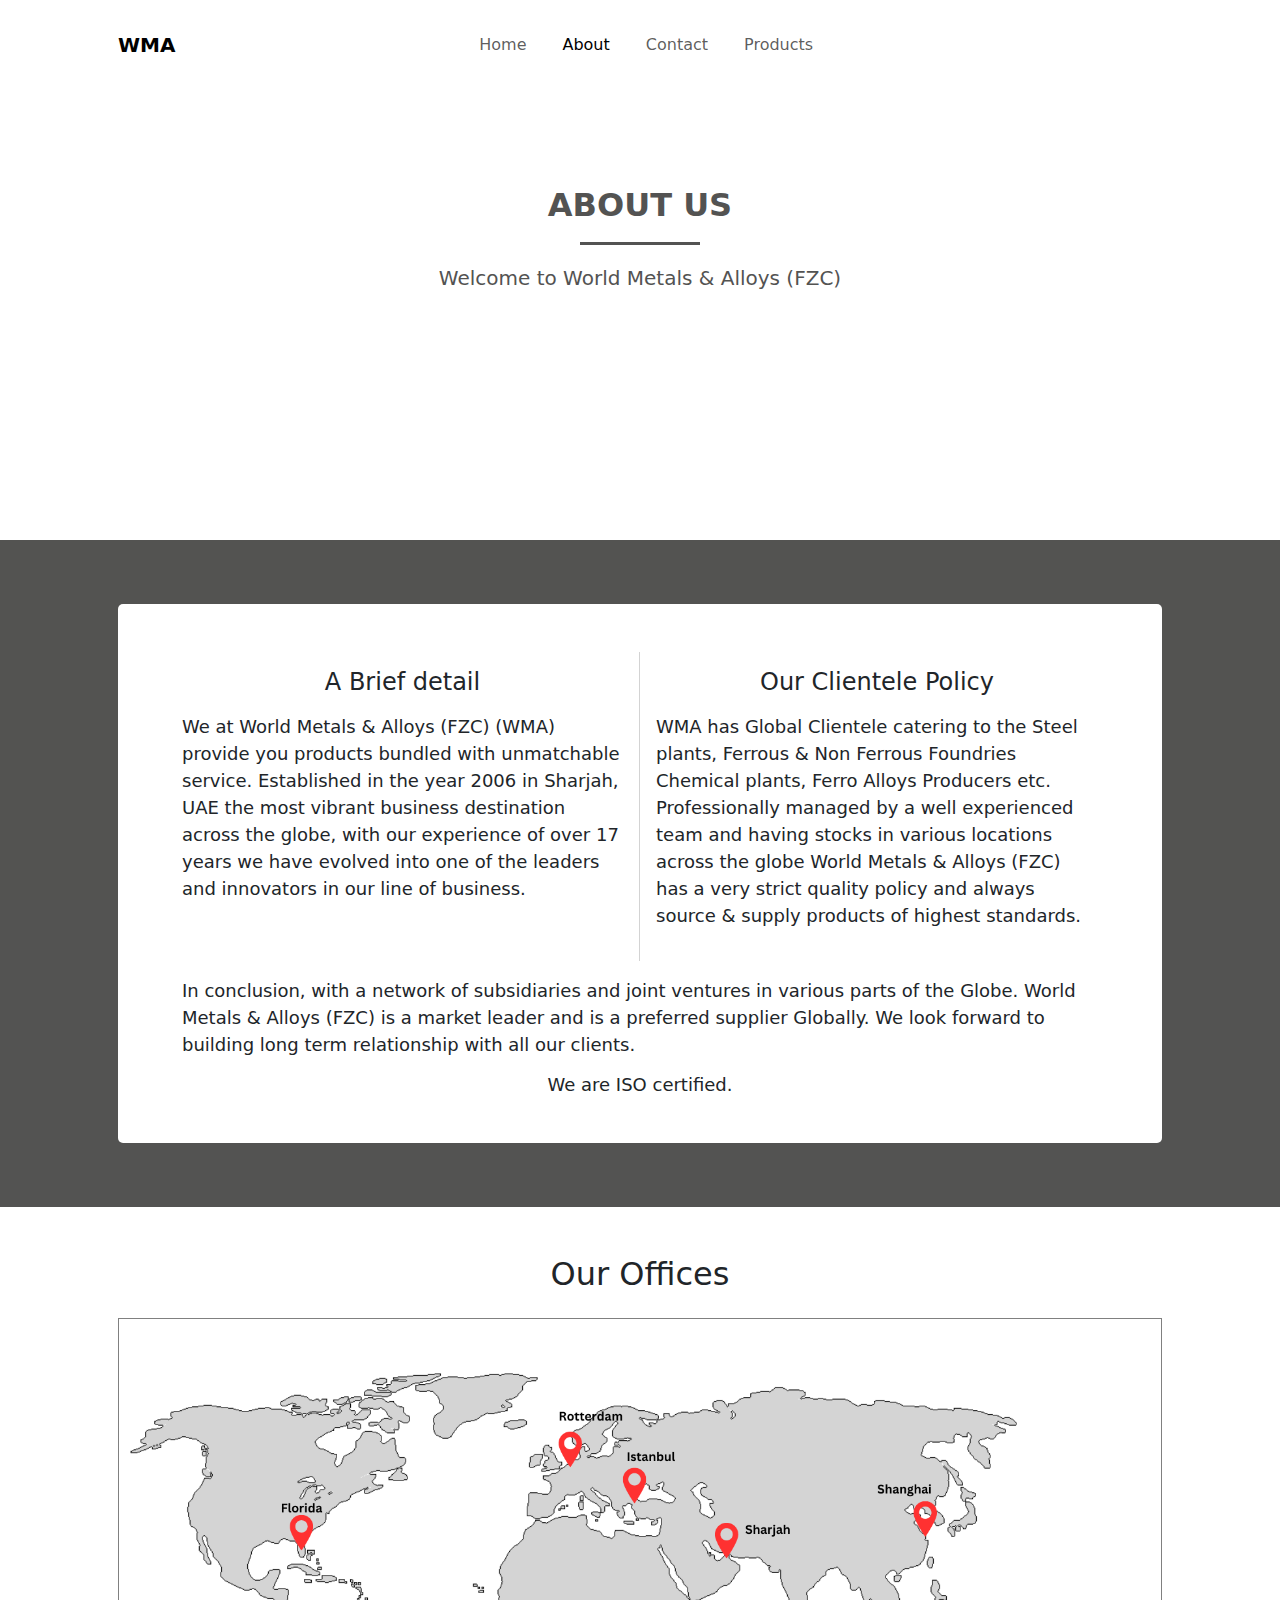
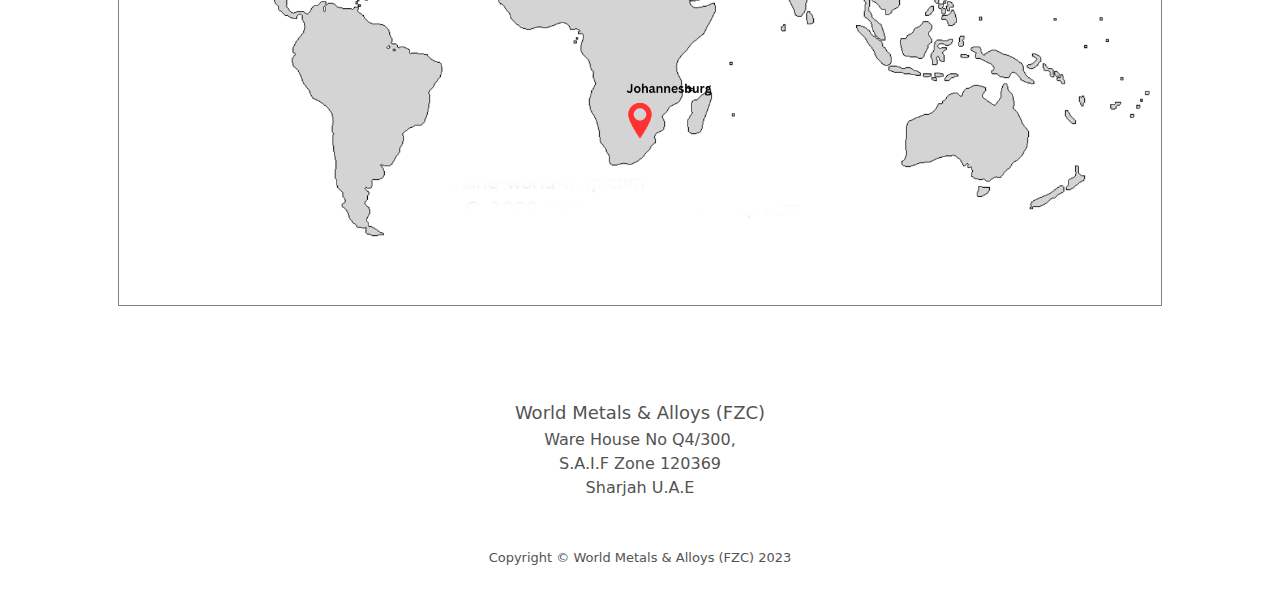
==== about/index.html @ 8599649d "world map finished" ====
<!DOCTYPE html>
<html lang="en">
  <head>
    <meta charset="utf-8" />
    <meta
      name="viewport"
      content="width=device-width, initial-scale=1, shrink-to-fit=no"
    />
    <meta name="description" content="" />
    <meta name="author" content="" />
    <title>World Metals & Alloys (FZC)</title>
    <link
      href="https://cdn.jsdelivr.net/npm/bootstrap-icons@1.4.1/font/bootstrap-icons.css"
      rel="stylesheet"
    />
    <link
      rel="stylesheet"
      href="https://cdnjs.cloudflare.com/ajax/libs/font-awesome/6.1.1/css/all.min.css"
      integrity="sha512-KfkfwYDsLkIlwQp6LFnl8zNdLGxu9YAA1QvwINks4PhcElQSvqcyVLLD9aMhXd13uQjoXtEKNosOWaZqXgel0g=="
      crossorigin="anonymous"
      referrerpolicy="no-referrer"
    />
    <link href="../css/bootstrap.min.css" rel="stylesheet" />
    <link href="../css/styles.css" rel="stylesheet" />
  </head>
  <body>
    <nav class="navbar navbar-expand-lg" id="nav">
      <div class="container px-5">
        <a class="navbar-brand" href="../">WMA</a>
        <button
          class="navbar-toggler margin-left-auto bg-light"
          type="button"
          data-bs-toggle="collapse"
          data-bs-target="#navbarSupportedContent"
          aria-controls="navbarSupportedContent"
          aria-expanded="false"
          aria-label="Toggle navigation"
        >
          <span class="navbar-toggler-icon"></span>
        </button>
        <div
          class="collapse navbar-collapse fit-width-lg col-12"
          id="navbarSupportedContent"
        >
          <ul class="navbar-nav ms-auto mb-2 mb-lg-0 m-auto">
            <li class="nav-item">
              <a class="nav-link" aria-current="page" href="../">Home</a>
            </li>
            <li class="nav-item"><a class="nav-link active">About</a></li>
            <li class="nav-item">
              <a class="nav-link" href="../contact/">Contact</a>
            </li>
            <li class="nav-item">
              <a class="nav-link" href="../products/">Products</a>
            </li>
            <li class="nav-item">
              <div id="google_translate_element" class="nav-link"></div>
            </li>
          </ul>
        </div>
        <div class="social-media d-lg-block d-none">
          <a
            target="_blank"
            href="https://www.linkedin.com/"
            class="btn btn-social-icon btn-instagram p-1"
          >
            <span class="fa-brands fa-linkedin"></span>
          </a>

          <a
            target="_blank"
            href="https://wa.me/919480809952?text=I%27m%20interested%20in%20your%20products"
            class="btn btn-social-icon btn-whatsapp p-1"
          >
            <span class="fa-brands fa-whatsapp"></span>
          </a>
        </div>
      </div>
    </nav>
    <!-- Header-->
    <header class="py-5">
      <div class="container d-flex px-5">
        <div class="row m-auto gx-5 justify-content-center">
          <div class="text-center my-5">
            <h1 class="title fw-bolder mb-2">About Us</h1>
            <p class="lead">Welcome to World Metals & Alloys (FZC)</p>
          </div>
        </div>
      </div>
    </header>
    <section class="py-5" id="about">
      <div class="container px-md-5 px-4 py-3">
        <div class="detail p-md-5 p-4 d-flex flex-wrap">
          <div class="col-md-6 p-3 border-right">
            <h2 class="mb-3">A Brief detail</h2>
            <p class="lead">
              We at World Metals & Alloys (FZC) (WMA) provide you products
              bundled with unmatchable service. Established in the year 2006 in
              Sharjah, UAE the most vibrant business destination across the
              globe, with our experience of over 17 years we have evolved into
              one of the leaders and innovators in our line of business.
            </p>
          </div>
          <div class="col-md-6 p-3">
            <h2 class="mb-3">Our Clientele Policy</h2>
            <p class="lead">
              WMA has Global Clientele catering to the Steel plants, Ferrous &
              Non Ferrous Foundries Chemical plants, Ferro Alloys Producers etc.
              Professionally managed by a well experienced team and having
              stocks in various locations across the globe World Metals & Alloys
              (FZC) has a very strict quality policy and always source & supply
              products of highest standards.
            </p>
          </div>
          <p class="lead p-3 pb-0">
            <strong>In conclusion,</strong> with a network of subsidiaries and
            joint ventures in various parts of the Globe. World Metals & Alloys
            (FZC) is a market leader and is a preferred supplier Globally. We
            look forward to building long term relationship with all our
            clients.
          </p>

          <h3 class="p-3s">We are ISO certified.</h3>
        </div>
      </div>
    </section>

    <section class="subsidiaries container p-5">
      <h2 class="mb-4 text-center">Our Offices</h2>
      <img class="img-fluid border" src="../assets/images/Johannesburg.png" />
    </section>

    <footer class="py-5">
      <div class="container px-5">
        <h5 class="mb-1">World Metals & Alloys (FZC)</h5>
        <p class="mb-0">Ware House No Q4/300,</p>
        <p class="mb-0">S.A.I.F Zone 120369</p>
        <p>Sharjah U.A.E</p>
        <div class="social-media mb-2">
          <a
            target="_blank"
            href="https://www.linkedin.com/"
            class="btn btn-social-icon btn-instagram p-1"
          >
            <span class="fa-brands fa-linkedin"></span>
          </a>

          <a
            target="_blank"
            href="https://wa.me/919480809952?text=I%27m%20interested%20in%20your%20products"
            class="btn btn-social-icon btn-whatsapp p-1"
          >
            <span class="fa-brands fa-whatsapp"></span>
          </a>
        </div>
        <p class="m-0 text-center copyright">
          Copyright &copy; World Metals & Alloys (FZC) 2023
        </p>
      </div>
    </footer>
    <script type="text/javascript" src="../js/bootstrap.bundle.min.js"></script>
    <script type="text/javascript" src="../js/main.js"></script>
    <script
      type="text/javascript"
      src="https://translate.google.com/translate_a/element.js?cb=googleTranslateElementInit"
    ></script>
  </body>
</html>
---- css/styles.css ----
* {
  font-family: system-ui, -apple-system, "Segoe UI", Roboto, "Helvetica Neue",
    "Noto Sans", "Liberation Sans", Arial, sans-serif, "Apple Color Emoji",
    "Segoe UI Emoji", "Segoe UI Symbol", "Noto Color Emoji";
  -webkit-user-select: none;
  -moz-user-select: none;
  -ms-user-select: none;
  user-select: none;
}

.align-right{
  text-align: right;
}

body::-webkit-scrollbar {
  width: 0.1px;
}

body::-webkit-scrollbar-track {
  background: orange;
}

body::-webkit-scrollbar-thumb {
  background-color: blue;
  border-radius: 20px;
  border: 0px solid orange;
}

.btn-primary {
  background-color: #51348b;
  border: 2px solid #51348b;
  font-size: large;
  height: fit-content;
  padding: 15px;
}

.careers {
  border-radius: 5px;
  background-color: transparent;
  color: #ef4138;
  font-size: large;
  padding: 15px;
  text-decoration: none;
  height: fit-content;
  border: 2px solid #ef4138;
}

/* Navbar  */

.navbar {
  padding: 15px;
  /* background-color: white; */
}

nav.navbar {
  position: sticky;
  z-index: 1;
}

.navbar-brand {
  font-weight: 600;
}

.fit-width-lg {
  width: fit-content;
}

.nav-item {
  padding: 10px;
}

.navbar-collapse {
  flex-basis: 0%;
  display: flex;
}

.navbar-toggler {
  border: none;
  background-color: transparent !important;
}

.navbar-toggler:focus {
  box-shadow: none;
}

.fa-brands:before {
  font-size: x-large;
}

@media only screen and (max-width: 800px) {
  .fit-width-lg {
    width: 100%;
  }
  .navbar-collapse {
    padding: 15px;
    flex-basis: 100% !important;
  }
  .navbar-collapse a {
    text-align: center;
  }
}

/* header */

nav,
header {
  background-color: white;
  color: #535352 !important;
}

header {
  height: 50vh;
}

header.home {
  height: 70vh;
}

.title,
.contact-title {
  text-transform: uppercase;
  font-size: xx-large;
  text-align: center;
}

.title:after {
  content: "";
  display: block;
  height: 3px;
  width: 30%;
  background-color: #535352;
  margin-top: 2vh;
  margin-bottom: 2vh;
  margin-left: auto;
  margin-right: auto;
}

@media only screen and (max-width: 500px) {
  .title {
    font-size: 19px;
  }
  .lead {
    font-size: 15px;
  }
}

/* features */

.profile,
#about {
  background-color: #535352;
  background-image: url("../assets/images/535352.jpg");
  height: 100%;
  background-attachment: fixed;
  background-position: center;
  background-repeat: no-repeat;
  background-size: cover;
}

#features .card {
  background-color: rgb(245, 245, 245);
  border: none;
}

#features h2,
.profile h2 {
  text-align: center;
  font-size: x-large;
  font-weight: 600;
  /* color: white; */
}

#features .lead {
  /* color: white; */
  font-size: medium;
  text-align: center;
}

#features .feature {
  text-align: center;
  padding: 15px 15px 45px 15px;
}

#features .fa:before,
#features .far:before {
  font-size: 3rem;
  /* color: #ef4138; */
}

#features p {
  text-align: center;
  font-size: medium;
  font-weight: 400;
  letter-spacing: 0px;
}

#features p strong {
  font-weight: 600 !important;
}

/* Profile */

.profile .container .row {
  background-color: rgb(245, 245, 245);
}

.profile .img-fluid {
  height: 100%;
  width: 100%;
}

.profile h3 {
  font-weight: 400;
  font-size: xx-large;
  line-height: 2.67rem;
}

.profile p {
  font-weight: 200;
  font-size: large;
  line-height: 2rem;
}

.profile a {
  color: black;
  font-size: large;
  font-style: italic;
}

/* About Us */

#about h2 {
  font-size: x-large;
  font-weight: 400;
  text-align: center;
}

#about p {
  font-weight: 100;
  font-size: large;
}

#about .detail {
  background-color: white;
  border-radius: 5px;
}

.border-right {
  border-right: 1px solid lightgray;
}

#about h3 {
  margin: auto;
  font-size: large;
  font-weight: 400;
}

@media only screen and (max-width: 500px) {
  .border-right {
    border-right: none;
  }

  #about h3 {
    margin-top: 0.5rem;
  }
}

/* Contact */

.contact a {
  text-decoration: none;
}

.map {
  border: 2px solid grey;
  width: fit-content;
  height: fit-content;
  display: flex;
}

/* Products */

.products {
  background-image: none;
  background-color: white;
}

.products h3{
  text-transform: uppercase;
}

/* Footer */

footer * {
  color: #535352;
}

footer .social-media {
  text-align: center;
}

footer .social-media *:before {
  font-size: xx-large;
}

footer h5 {
  font-size: large;
  text-align: center;
}

footer p {
  text-align: center;
}

.copyright {
  font-size: small;
}

.modal.fade.show{
  display: flex!important;
}

.modal-dialog{
  width: fit-content;
  max-width: fit-content;
}

li{
  text-transform: capitalize;
}

.goog-te-gadget-simple{
  padding: 2px 8px!important;
}

.img-fluid.border{
  border: 1px solid grey!important;
}
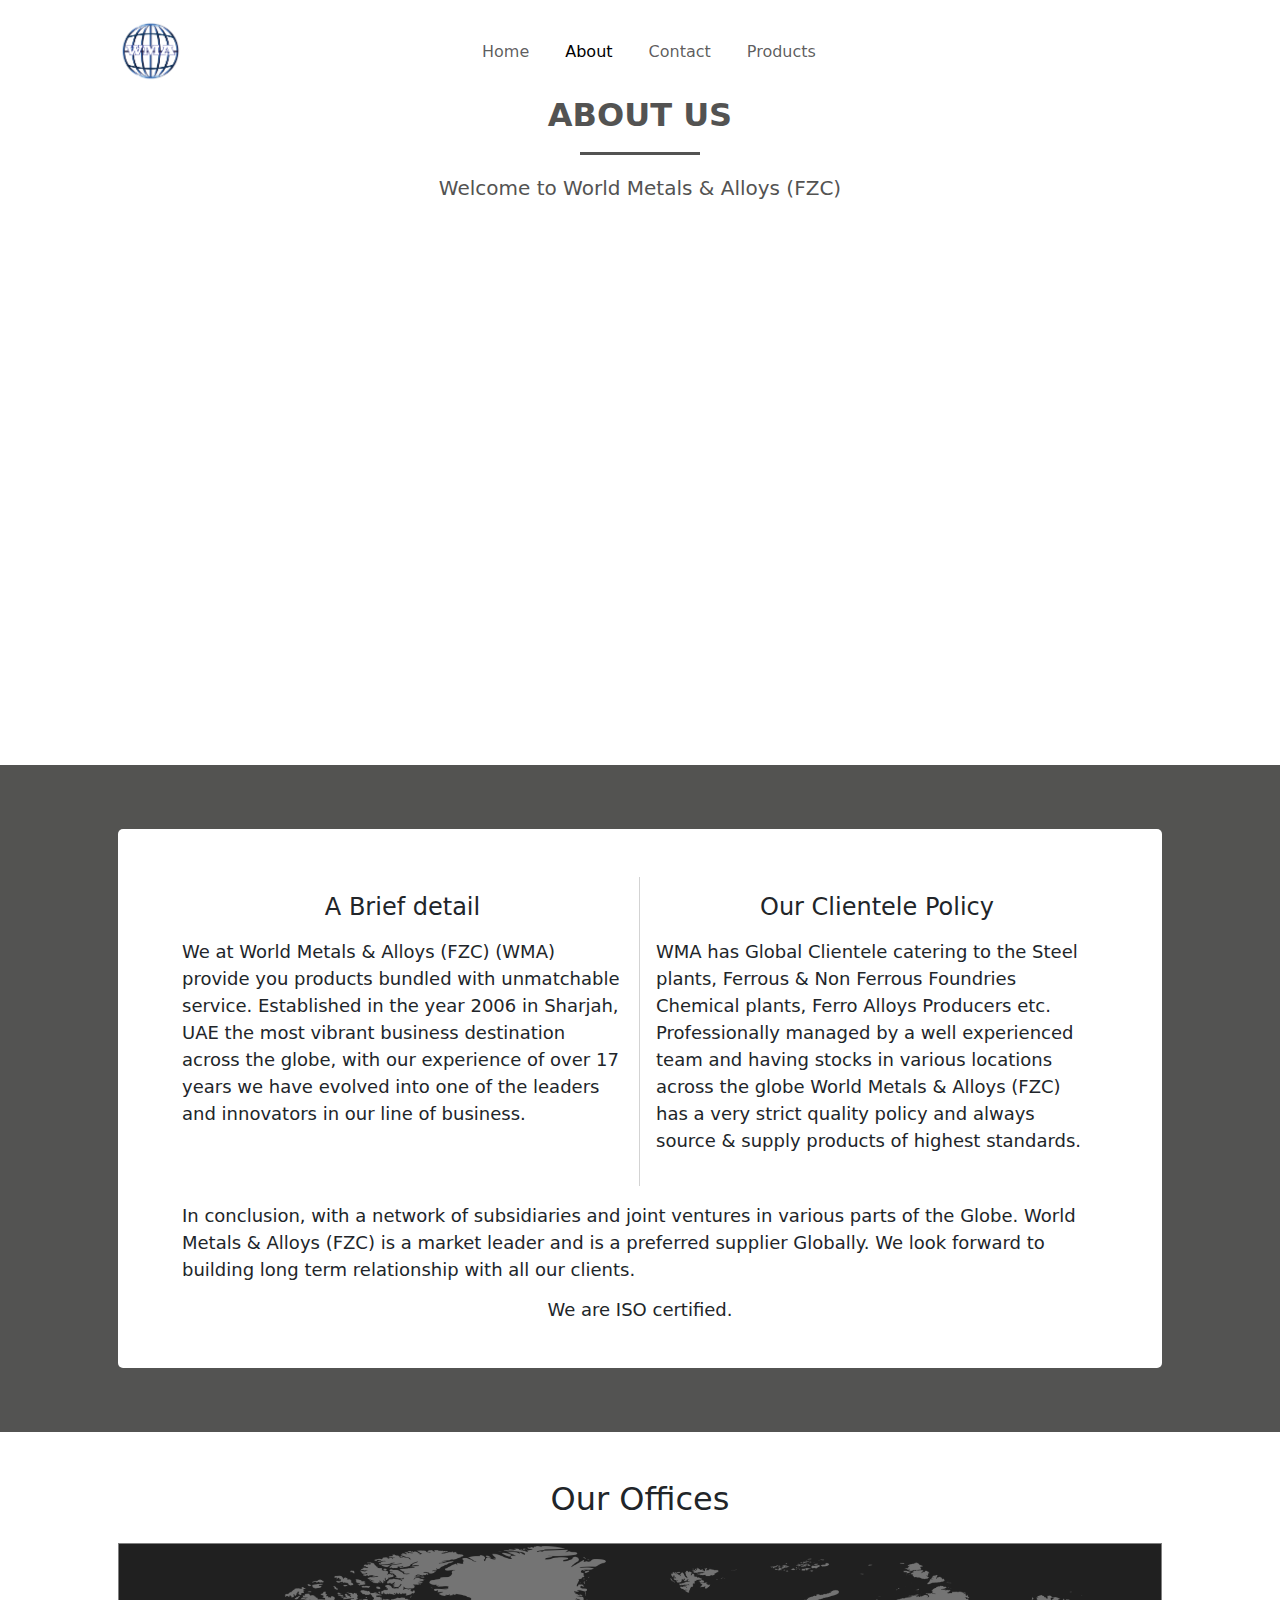
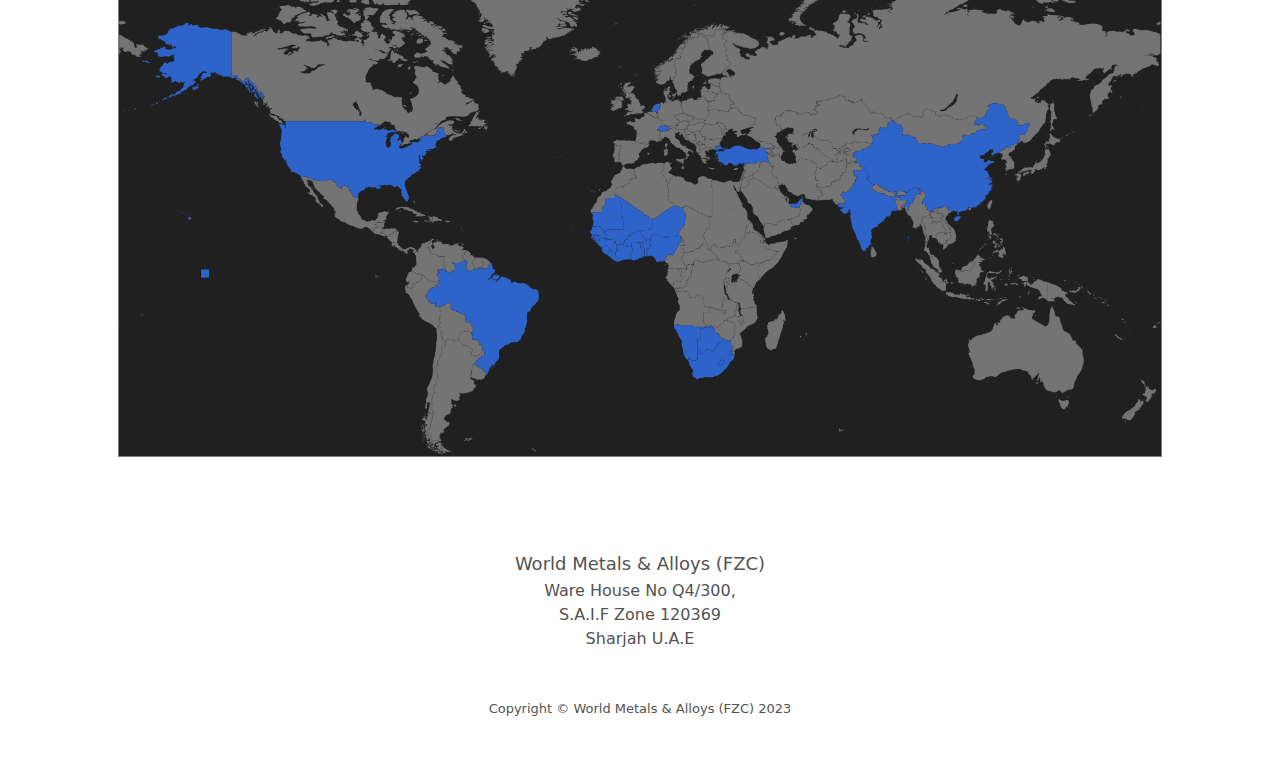
==== commit 8ec94b39: "logo updated" ====
--- a/about/index.html
+++ b/about/index.html
@@ -26,7 +26,7 @@
   <body>
     <nav class="navbar navbar-expand-lg" id="nav">
       <div class="container px-5">
-        <a class="navbar-brand" href="../">WMA</a>
+        <a class="navbar-brand" href="../"><img class="navbar-logo" src="../assets/images/logo.png"></a>
         <button
           class="navbar-toggler margin-left-auto bg-light"
           type="button"
--- a/css/styles.css
+++ b/css/styles.css
@@ -53,7 +53,8 @@
 }
 
 nav.navbar {
-  position: sticky;
+  position: fixed;
+  width: 100%;
   z-index: 1;
 }
 
@@ -109,11 +110,11 @@
 }
 
 header {
-  height: 50vh;
+  height: 85vh;
 }
 
 header.home {
-  height: 70vh;
+  height: 85vh;
 }
 
 .title,
@@ -335,4 +336,8 @@
 
 .img-fluid.border{
   border: 1px solid grey!important;
+}
+
+.navbar-logo{
+  height: 7vh;
 }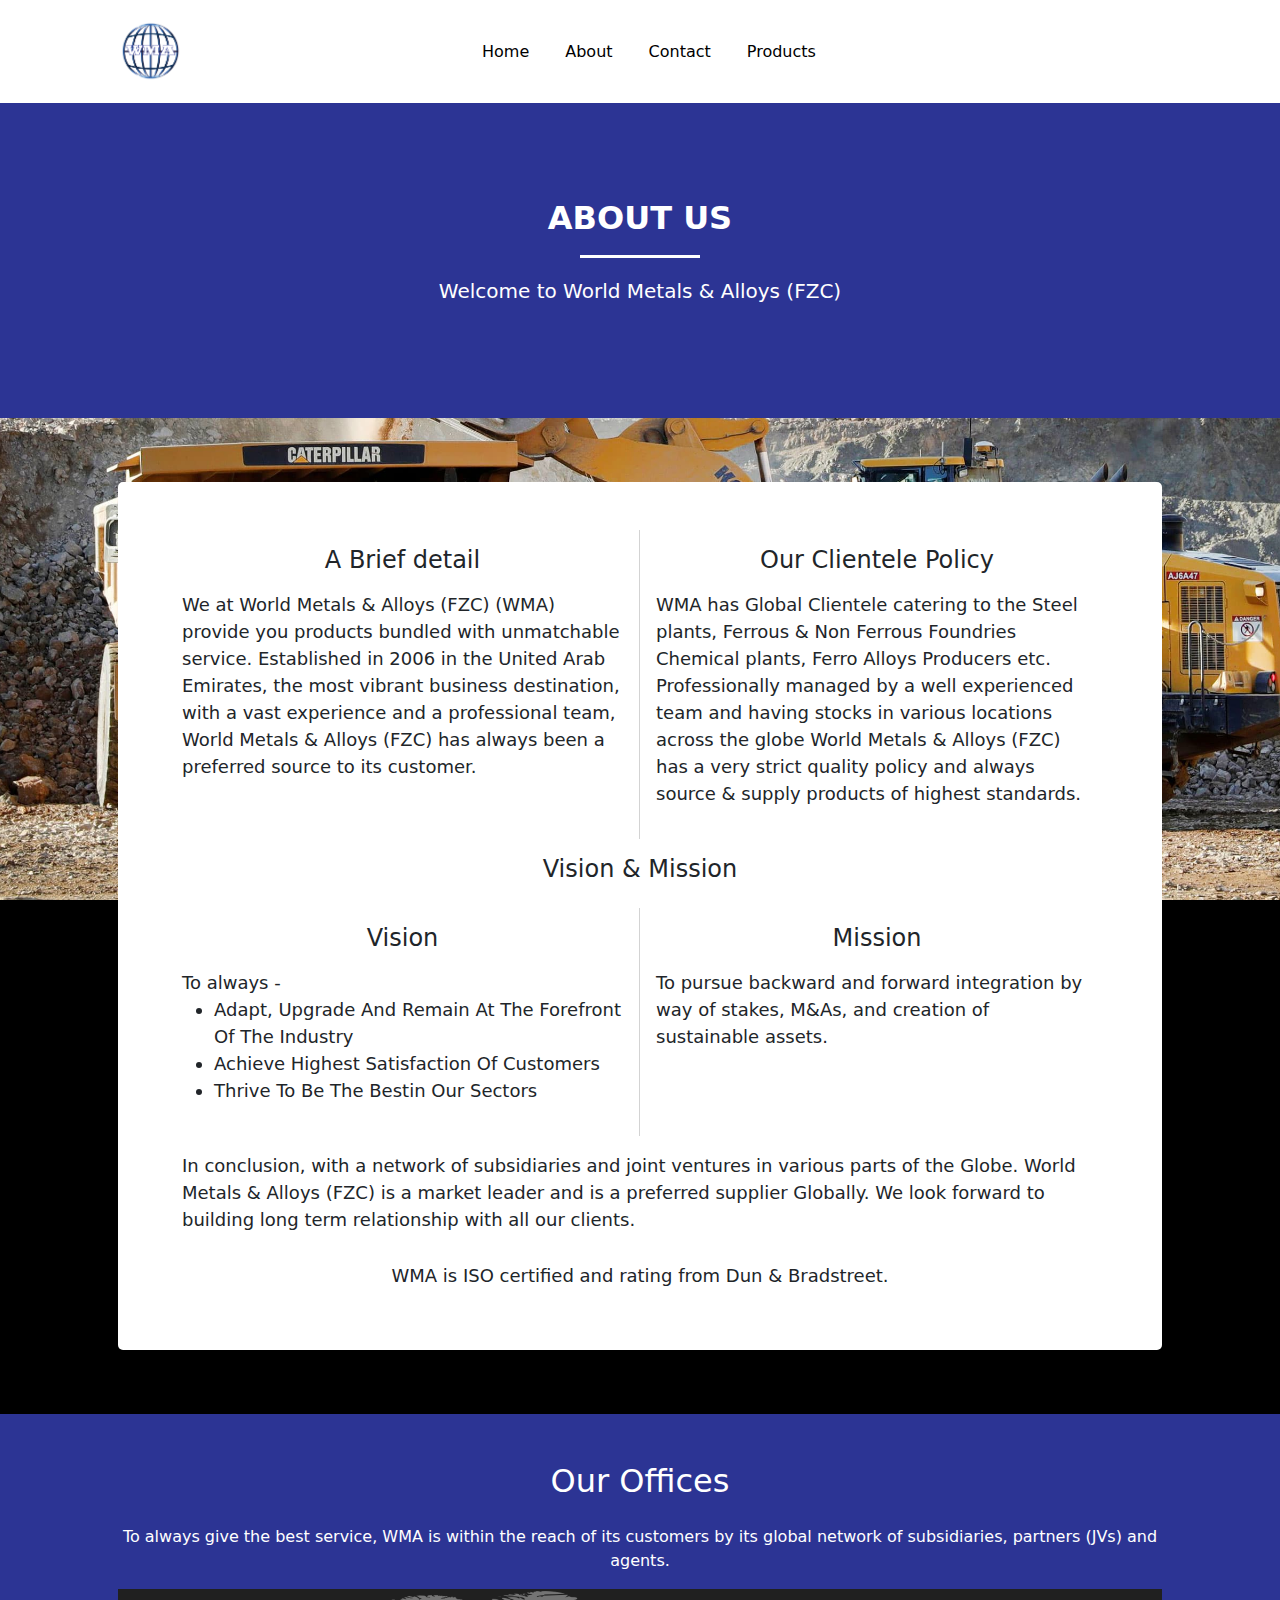
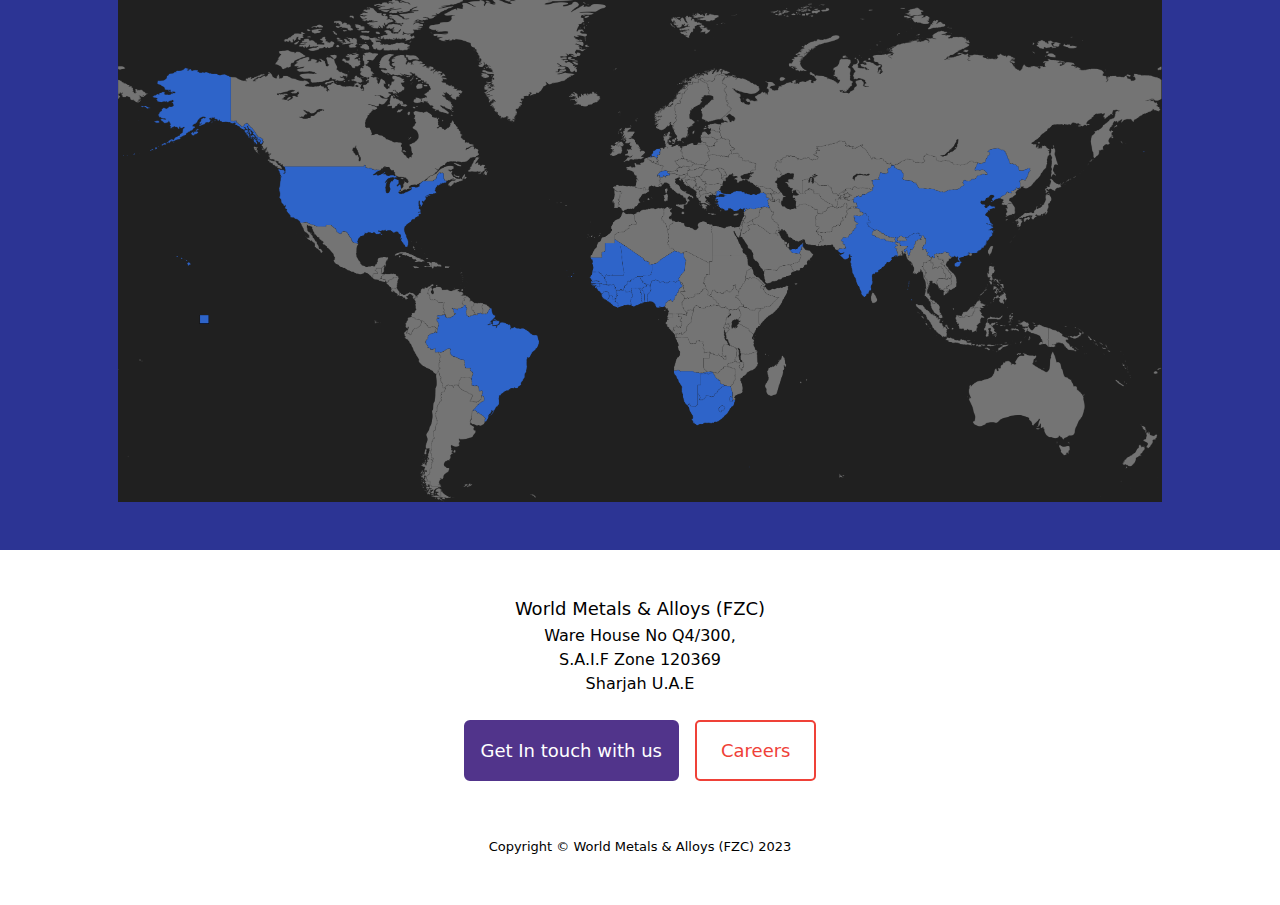
==== commit 486d5120: "content added" ====
--- a/about/index.html
+++ b/about/index.html
@@ -26,7 +26,9 @@
   <body>
     <nav class="navbar navbar-expand-lg" id="nav">
       <div class="container px-5">
-        <a class="navbar-brand" href="../"><img class="navbar-logo" src="../assets/images/logo.png"></a>
+        <a class="navbar-brand" href="../"
+          ><img class="navbar-logo" src="../assets/images/logo.png"
+        /></a>
         <button
           class="navbar-toggler margin-left-auto bg-light"
           type="button"
@@ -95,10 +97,10 @@
             <h2 class="mb-3">A Brief detail</h2>
             <p class="lead">
               We at World Metals & Alloys (FZC) (WMA) provide you products
-              bundled with unmatchable service. Established in the year 2006 in
-              Sharjah, UAE the most vibrant business destination across the
-              globe, with our experience of over 17 years we have evolved into
-              one of the leaders and innovators in our line of business.
+              bundled with unmatchable service. Established in 2006 in the
+              United Arab Emirates, the most vibrant business destination, with
+              a vast experience and a professional team, World Metals & Alloys
+              (FZC) has always been a preferred source to its customer.
             </p>
           </div>
           <div class="col-md-6 p-3">
@@ -112,6 +114,31 @@
               products of highest standards.
             </p>
           </div>
+
+          <h2 class="text-center p-3 w-100 fw-medium">Vision & Mission</h2>
+          <div class="col-md-6 p-3 border-right">
+            <h2 class="mb-3">Vision</h2>
+            <p class="lead mb-0">To always -</p>
+            <ul>
+              <li class="fw-light font-large">
+                Adapt, upgrade and remain at the forefront of the industry
+              </li>
+              <li class="fw-light font-large">
+                Achieve highest satisfaction of customers
+              </li>
+              <li class="fw-light font-large">
+                Thrive to be the bestin our sectors
+              </li>
+            </ul>
+          </div>
+          <div class="col-md-6 p-3">
+            <h2 class="mb-3">Mission</h2>
+            <p class="lead">
+              To pursue backward and forward integration by way of stakes, M&As,
+              and creation of sustainable assets.
+            </p>
+          </div>
+
           <p class="lead p-3 pb-0">
             <strong>In conclusion,</strong> with a network of subsidiaries and
             joint ventures in various parts of the Globe. World Metals & Alloys
@@ -120,22 +147,40 @@
             clients.
           </p>
 
-          <h3 class="p-3s">We are ISO certified.</h3>
+          <h3 class="p-3">
+            WMA is ISO certified and rating from Dun & Bradstreet.
+          </h3>
         </div>
       </div>
     </section>
 
     <section class="subsidiaries container p-5">
       <h2 class="mb-4 text-center">Our Offices</h2>
-      <img class="img-fluid border" src="../assets/images/Johannesburg.png" />
+      <p class="text-center">
+        To always give the best service, WMA is within the reach of its
+        customers by its global network of subsidiaries, partners (JVs) and
+        agents.
+      </p>
+      <img class="img-fluid" src="../assets/images/Johannesburg.png" />
     </section>
 
-    <footer class="py-5">
+    <footer class="container-fluid py-5">
       <div class="container px-5">
         <h5 class="mb-1">World Metals & Alloys (FZC)</h5>
         <p class="mb-0">Ware House No Q4/300,</p>
         <p class="mb-0">S.A.I.F Zone 120369</p>
         <p>Sharjah U.A.E</p>
+        <div class="d-grid gap-3 d-sm-flex justify-content-sm-center p-4 pt-2">
+          <a target="_blank" class="btn btn-primary" href="contact/"
+            >Get In touch with us</a
+          >
+          <a
+            target="_blank"
+            class="careers btn-lg px-4"
+            href="https://www.linkedin.com"
+            >Careers</a
+          >
+        </div>
         <div class="social-media mb-2">
           <a
             target="_blank"
--- a/css/styles.css
+++ b/css/styles.css
@@ -8,7 +8,11 @@
   user-select: none;
 }
 
-.align-right{
+body {
+  background-color: #2c3494;
+}
+
+.align-right {
   text-align: right;
 }
 
@@ -21,7 +25,7 @@
 }
 
 body::-webkit-scrollbar-thumb {
-  background-color: blue;
+  background-color: #2c3494;
   border-radius: 20px;
   border: 0px solid orange;
 }
@@ -45,6 +49,10 @@
   border: 2px solid #ef4138;
 }
 
+.font-large{
+  font-size: large;
+}
+
 /* Navbar  */
 
 .navbar {
@@ -53,7 +61,7 @@
 }
 
 nav.navbar {
-  position: fixed;
+  position: sticky;
   width: 100%;
   z-index: 1;
 }
@@ -105,16 +113,31 @@
 
 nav,
 header {
-  background-color: white;
-  color: #535352 !important;
+  background-color: transparent;
+  background-size: cover;
+  background-color: #fff;
+  color: #fff !important;
 }
 
 header {
-  height: 85vh;
-}
-
+  height: fit-content;
+  background-color: #2c3494;
+}
+/* 
 header.home {
-  height: 85vh;
+  height: fit-content;
+  background-image: url("../assets/images/home-header.jpg");
+} */
+
+.home .container-fluid {
+  height: 100%;
+  /* background-color: hsla(0, 0%, 100%, 0.5); */
+  background-position: 0;
+}
+
+.nav-link,
+.active {
+  color: black !important;
 }
 
 .title,
@@ -129,7 +152,7 @@
   display: block;
   height: 3px;
   width: 30%;
-  background-color: #535352;
+  background-color: #fff;
   margin-top: 2vh;
   margin-bottom: 2vh;
   margin-left: auto;
@@ -145,12 +168,30 @@
   }
 }
 
+@media only screen and (max-width: 800px) {
+  .lead {
+    text-align: justify;
+  }
+}
+
+.height-100 {
+  height: 100%;
+}
+
+.background-blue {
+  background-color: #2c3494;
+}
+
+.height-fit {
+  height: fit-content;
+}
+
 /* features */
 
 .profile,
 #about {
-  background-color: #535352;
-  background-image: url("../assets/images/535352.jpg");
+  background-color: black;
+  background-image: url("../assets/images/home-header.jpg");
   height: 100%;
   background-attachment: fixed;
   background-position: center;
@@ -158,6 +199,10 @@
   background-size: cover;
 }
 
+#features {
+  background-color: #2c3494;
+}
+
 #features .card {
   background-color: rgb(245, 245, 245);
   border: none;
@@ -201,8 +246,17 @@
 
 /* Profile */
 
-.profile .container .row {
-  background-color: rgb(245, 245, 245);
+.profile .container .row .col-md-6 .col-12 {
+  background-color: #fff;
+  height: 100%;
+  box-shadow: 8px 8px 5px 1px #212c48;
+  border-top-left-radius: 10px;
+  border-bottom-right-radius: 10px;
+}
+
+.profile .col-lg-6 {
+  /* box-shadow: 8px 8px 5px 1px rgb(100, 100, 100); */
+  background-color: #fff;
 }
 
 .profile .img-fluid {
@@ -256,6 +310,10 @@
   font-weight: 400;
 }
 
+.subsidiaries * {
+  color: white;
+}
+
 @media only screen and (max-width: 500px) {
   .border-right {
     border-right: none;
@@ -272,10 +330,16 @@
   text-decoration: none;
 }
 
+.contact *:not(a) {
+  color: white;
+}
+
+.contact a{
+  color: lightgray;
+}
+
 .map {
-  border: 2px solid grey;
-  width: fit-content;
-  height: fit-content;
+  border: 2px solid white;
   display: flex;
 }
 
@@ -283,17 +347,21 @@
 
 .products {
   background-image: none;
+  background-color: #2c3494;
+}
+
+.products h3 {
+  text-transform: uppercase;
+}
+
+/* Footer */
+
+footer {
   background-color: white;
 }
 
-.products h3{
-  text-transform: uppercase;
-}
-
-/* Footer */
-
 footer * {
-  color: #535352;
+  color: black;
 }
 
 footer .social-media {
@@ -317,27 +385,28 @@
   font-size: small;
 }
 
-.modal.fade.show{
-  display: flex!important;
-}
-
-.modal-dialog{
+.modal.fade.show {
+  display: flex !important;
+}
+
+.modal-dialog {
   width: fit-content;
   max-width: fit-content;
-}
-
-li{
+  margin: auto;
+}
+
+li {
   text-transform: capitalize;
 }
 
-.goog-te-gadget-simple{
-  padding: 2px 8px!important;
-}
-
-.img-fluid.border{
-  border: 1px solid grey!important;
-}
-
-.navbar-logo{
+.goog-te-gadget-simple {
+  padding: 2px 8px !important;
+}
+
+.img-fluid.border {
+  border: 1px solid grey !important;
+}
+
+.navbar-logo {
   height: 7vh;
-}+}
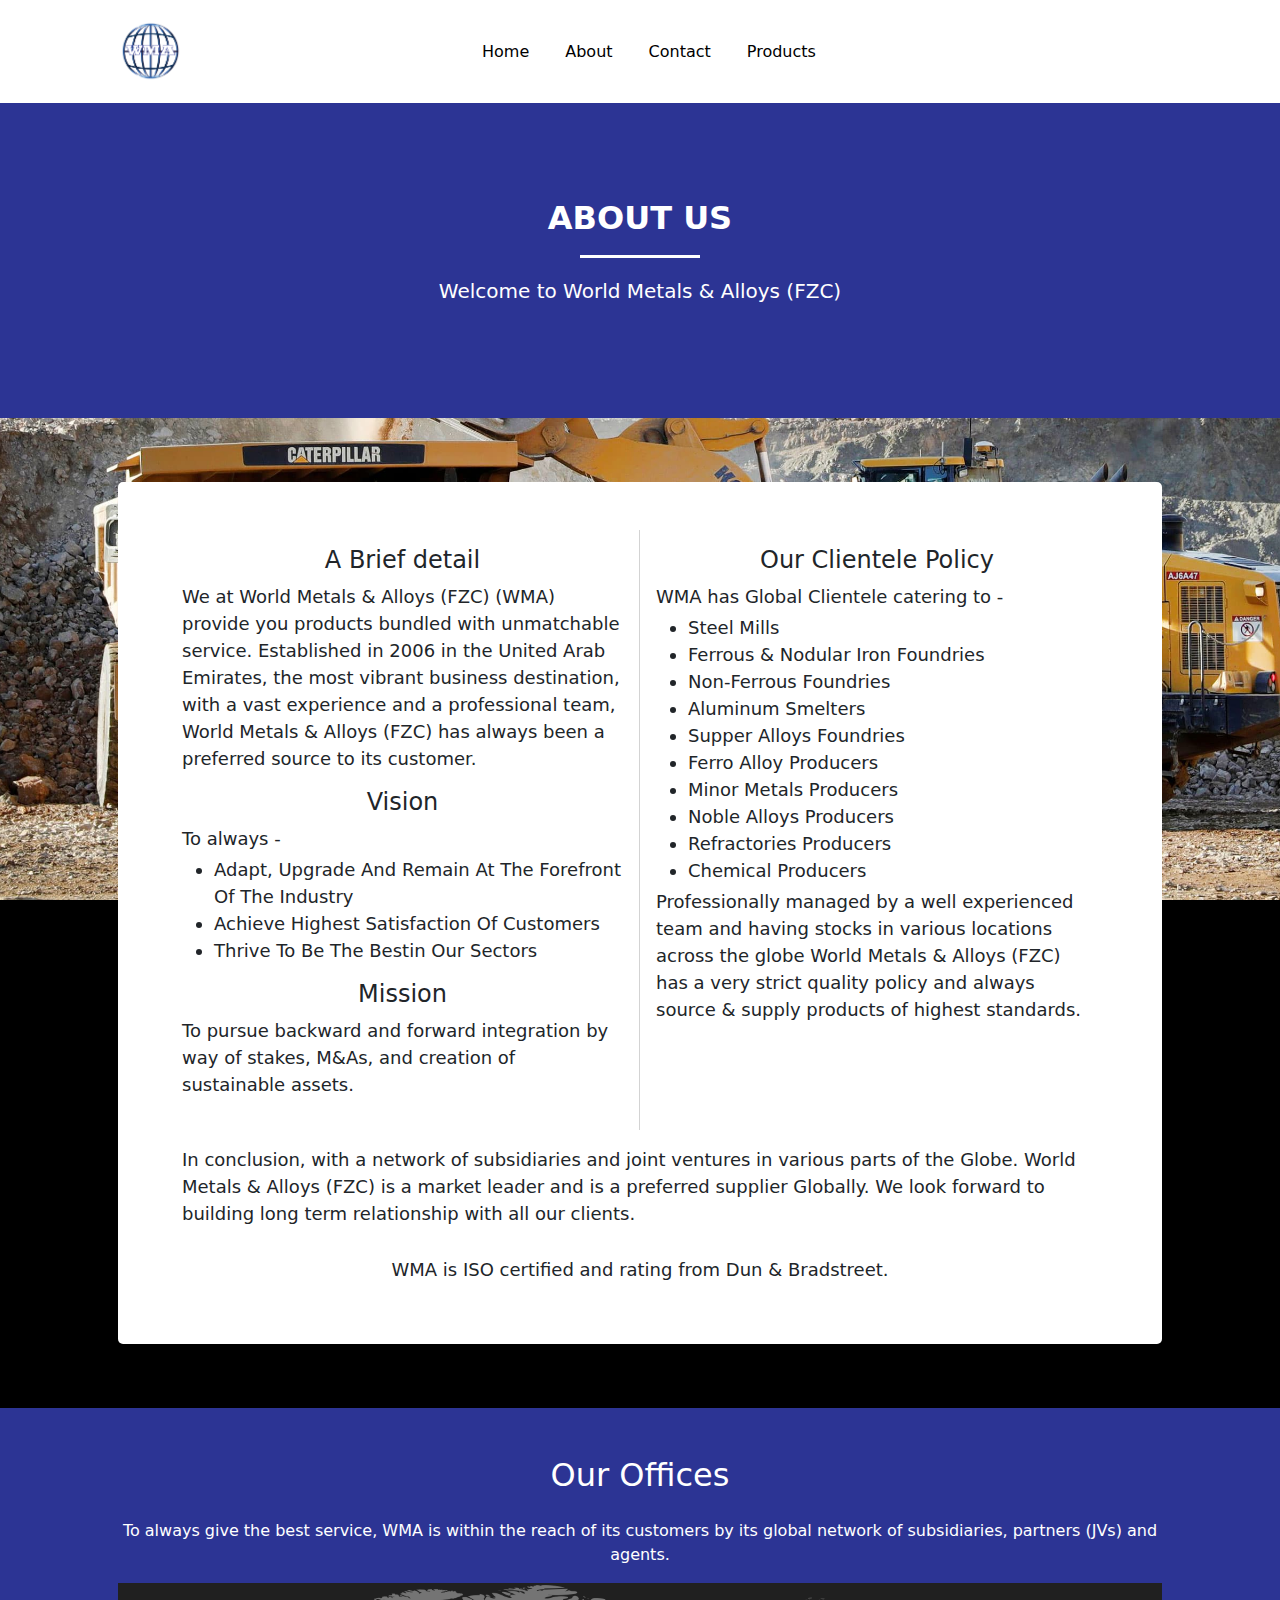
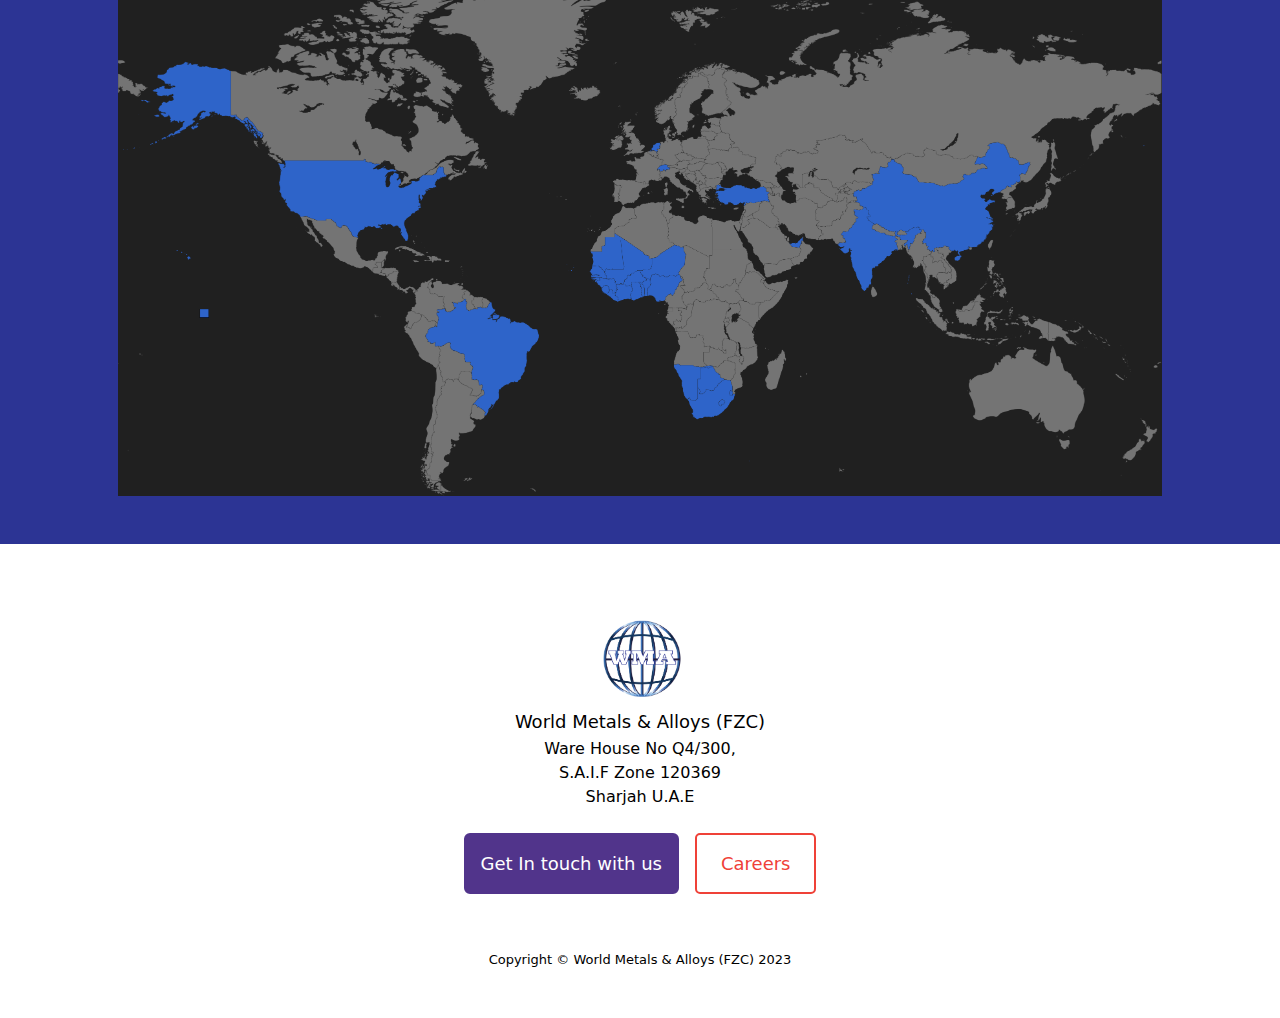
==== commit a4545f77: "minor footer changes and about us" ====
--- a/about/index.html
+++ b/about/index.html
@@ -94,31 +94,16 @@
       <div class="container px-md-5 px-4 py-3">
         <div class="detail p-md-5 p-4 d-flex flex-wrap">
           <div class="col-md-6 p-3 border-right">
-            <h2 class="mb-3">A Brief detail</h2>
-            <p class="lead">
+            <h2 class="mb-2">A Brief detail</h2>
+            <p class="lead mb-3">
               We at World Metals & Alloys (FZC) (WMA) provide you products
               bundled with unmatchable service. Established in 2006 in the
               United Arab Emirates, the most vibrant business destination, with
               a vast experience and a professional team, World Metals & Alloys
               (FZC) has always been a preferred source to its customer.
             </p>
-          </div>
-          <div class="col-md-6 p-3">
-            <h2 class="mb-3">Our Clientele Policy</h2>
-            <p class="lead">
-              WMA has Global Clientele catering to the Steel plants, Ferrous &
-              Non Ferrous Foundries Chemical plants, Ferro Alloys Producers etc.
-              Professionally managed by a well experienced team and having
-              stocks in various locations across the globe World Metals & Alloys
-              (FZC) has a very strict quality policy and always source & supply
-              products of highest standards.
-            </p>
-          </div>
-
-          <h2 class="text-center p-3 w-100 fw-medium">Vision & Mission</h2>
-          <div class="col-md-6 p-3 border-right">
-            <h2 class="mb-3">Vision</h2>
-            <p class="lead mb-0">To always -</p>
+            <h2 class="mb-2">Vision</h2>
+            <p class="lead mb-1">To always -</p>
             <ul>
               <li class="fw-light font-large">
                 Adapt, upgrade and remain at the forefront of the industry
@@ -130,12 +115,32 @@
                 Thrive to be the bestin our sectors
               </li>
             </ul>
-          </div>
-          <div class="col-md-6 p-3">
-            <h2 class="mb-3">Mission</h2>
+            <h2 class="mb-2">Mission</h2>
             <p class="lead">
               To pursue backward and forward integration by way of stakes, M&As,
               and creation of sustainable assets.
+            </p>
+          </div>
+          <div class="col-md-6 p-3">
+            <h2 class="mb-2">Our Clientele Policy</h2>
+            <p class="lead mb-1">WMA has Global Clientele catering to -</p>
+            <ul class="mb-1">
+              <li class="fw-light font-large">Steel mills</li>
+              <li class="fw-light font-large">Ferrous & Nodular Iron Foundries</li>
+              <li class="fw-light font-large">Non-Ferrous Foundries</li>
+              <li class="fw-light font-large">Aluminum Smelters</li>
+              <li class="fw-light font-large">Supper Alloys Foundries</li>
+              <li class="fw-light font-large">Ferro Alloy Producers</li>
+              <li class="fw-light font-large">Minor Metals Producers</li>
+              <li class="fw-light font-large">Noble Alloys Producers</li>
+              <li class="fw-light font-large">Refractories Producers</li>
+              <li class="fw-light font-large">Chemical Producers</li>
+            </ul>
+            <p class="lead">
+              Professionally managed by a well experienced team and having
+              stocks in various locations across the globe World Metals & Alloys
+              (FZC) has a very strict quality policy and always source & supply
+              products of highest standards.
             </p>
           </div>
 
@@ -164,13 +169,18 @@
       <img class="img-fluid" src="../assets/images/Johannesburg.png" />
     </section>
 
-    <footer class="container-fluid py-5">
-      <div class="container px-5">
-        <h5 class="mb-1">World Metals & Alloys (FZC)</h5>
-        <p class="mb-0">Ware House No Q4/300,</p>
-        <p class="mb-0">S.A.I.F Zone 120369</p>
-        <p>Sharjah U.A.E</p>
-        <div class="d-grid gap-3 d-sm-flex justify-content-sm-center p-4 pt-2">
+    <footer class="py-5">
+      <div class="container px-5 d-flex flex-wrap">
+        <img
+          src="../assets/images/logo.png"
+          alt="WMA"
+          class="logo col-1 mt-4 mb-2 m-auto"
+        />
+        <h5 class="mb-1 col-12">World Metals & Alloys (FZC)</h5>
+        <p class="mb-0 col-12">Ware House No Q4/300,</p>
+        <p class="mb-0 col-12">S.A.I.F Zone 120369</p>
+        <p class="col-12">Sharjah U.A.E</p>
+        <div class="d-grid gap-3 d-sm-flex justify-content-sm-center p-4 pt-2 col-12">
           <a target="_blank" class="btn btn-primary" href="contact/"
             >Get In touch with us</a
           >
@@ -181,7 +191,7 @@
             >Careers</a
           >
         </div>
-        <div class="social-media mb-2">
+        <div class="social-media mb-2 col-12">
           <a
             target="_blank"
             href="https://www.linkedin.com/"
@@ -192,13 +202,13 @@
 
           <a
             target="_blank"
-            href="https://wa.me/919480809952?text=I%27m%20interested%20in%20your%20products"
+            href="contact"
             class="btn btn-social-icon btn-whatsapp p-1"
           >
             <span class="fa-brands fa-whatsapp"></span>
           </a>
         </div>
-        <p class="m-0 text-center copyright">
+        <p class="m-0 text-center copyright col-12">
           Copyright &copy; World Metals & Alloys (FZC) 2023
         </p>
       </div>
--- a/css/styles.css
+++ b/css/styles.css
@@ -168,11 +168,11 @@
   }
 }
 
-@media only screen and (max-width: 800px) {
+/* @media only screen and (max-width: 800px) {
   .lead {
     text-align: justify;
   }
-}
+} */
 
 .height-100 {
   height: 100%;
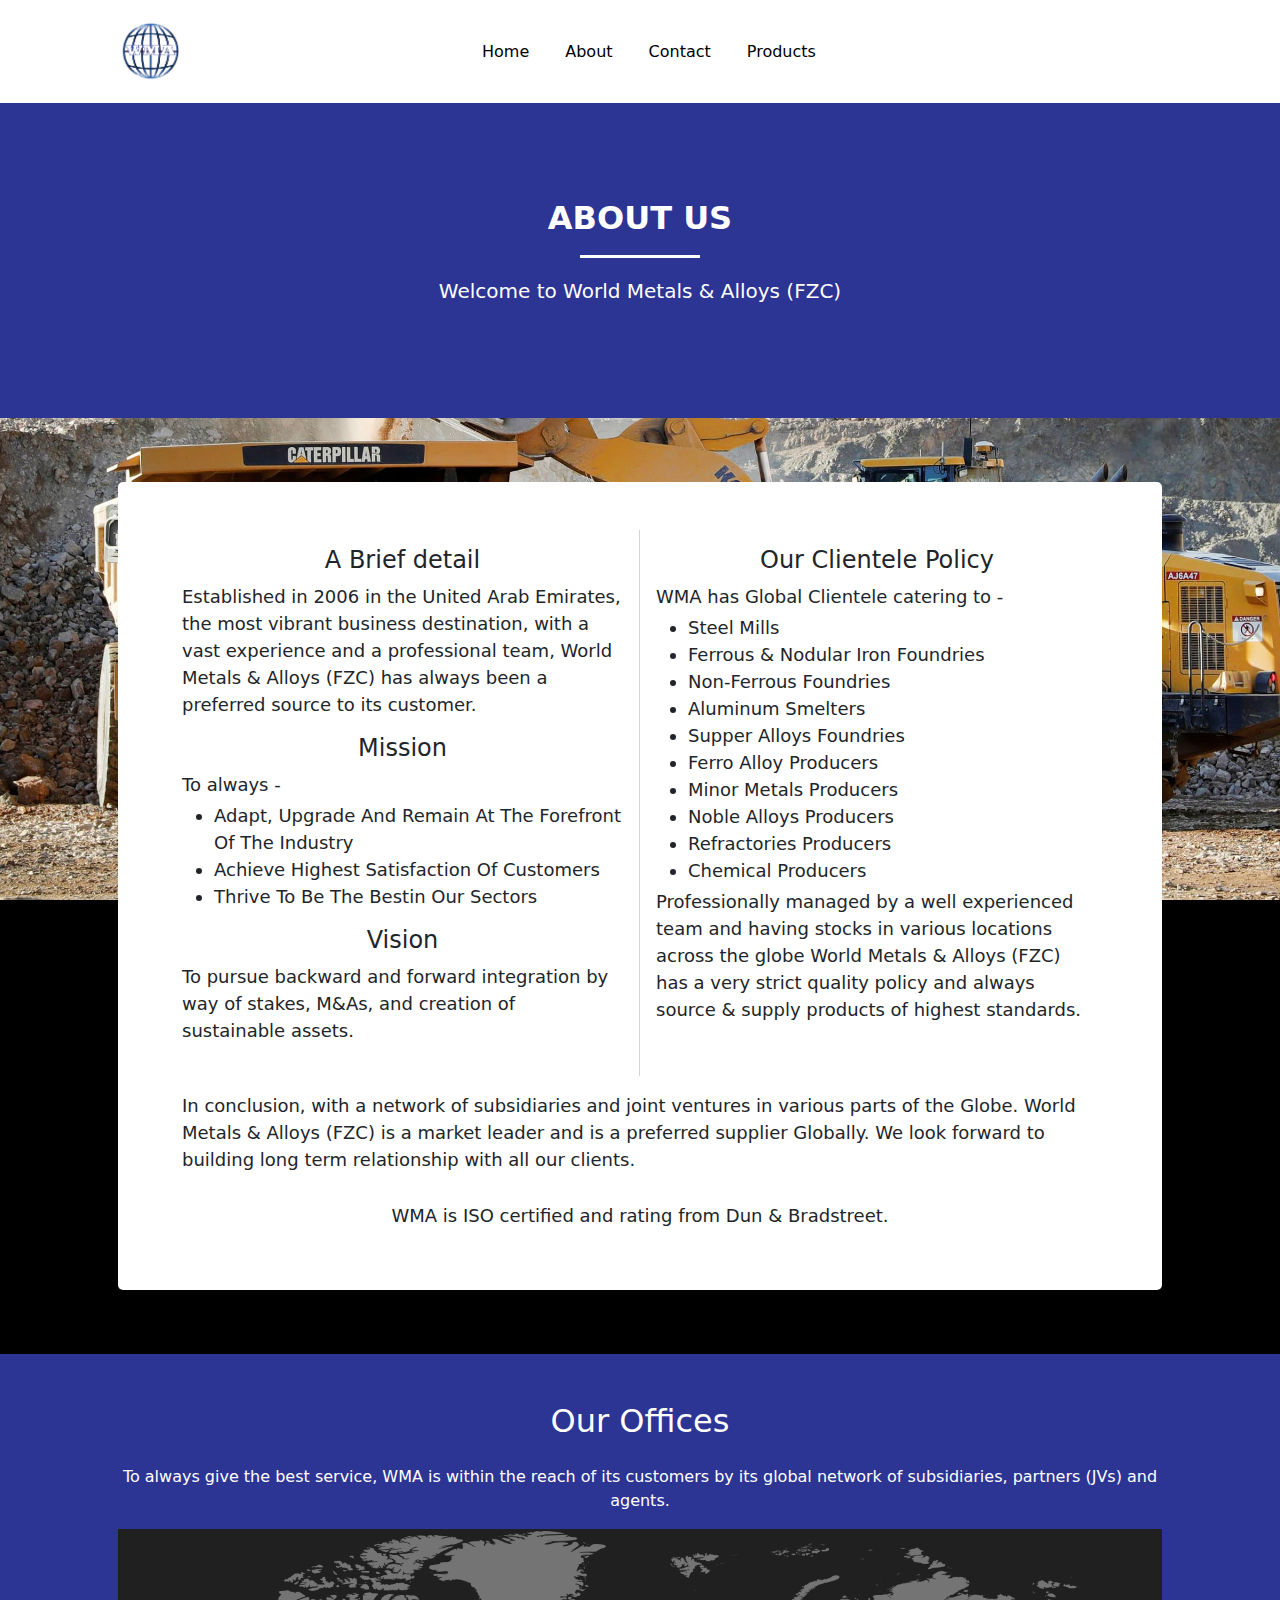
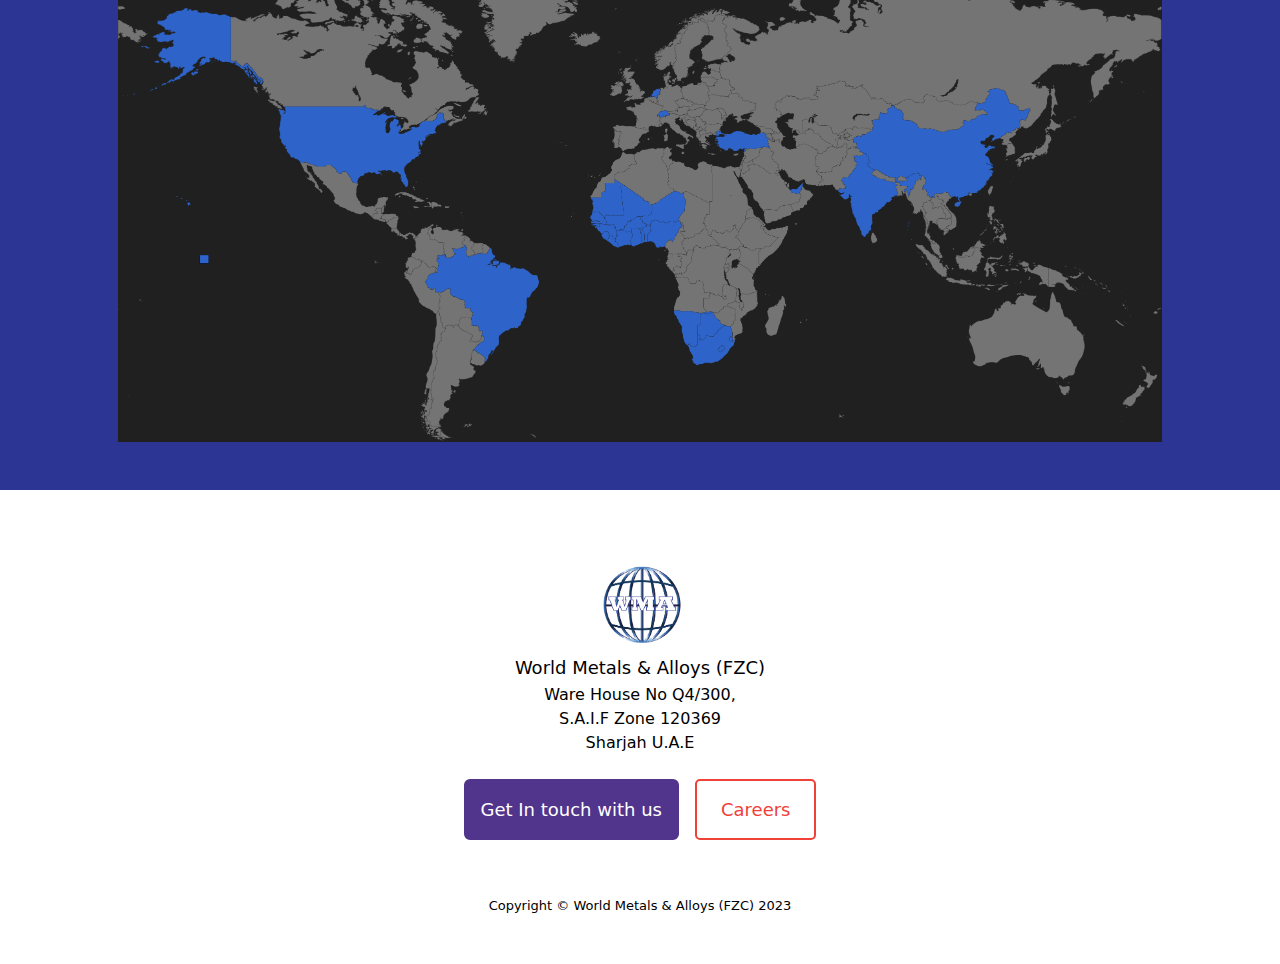
==== commit 906e6007: "according to doc done" ====
--- a/about/index.html
+++ b/about/index.html
@@ -96,13 +96,12 @@
           <div class="col-md-6 p-3 border-right">
             <h2 class="mb-2">A Brief detail</h2>
             <p class="lead mb-3">
-              We at World Metals & Alloys (FZC) (WMA) provide you products
-              bundled with unmatchable service. Established in 2006 in the
+              Established in 2006 in the
               United Arab Emirates, the most vibrant business destination, with
               a vast experience and a professional team, World Metals & Alloys
               (FZC) has always been a preferred source to its customer.
             </p>
-            <h2 class="mb-2">Vision</h2>
+            <h2 class="mb-2">Mission</h2>
             <p class="lead mb-1">To always -</p>
             <ul>
               <li class="fw-light font-large">
@@ -115,7 +114,7 @@
                 Thrive to be the bestin our sectors
               </li>
             </ul>
-            <h2 class="mb-2">Mission</h2>
+            <h2 class="mb-2">Vision</h2>
             <p class="lead">
               To pursue backward and forward integration by way of stakes, M&As,
               and creation of sustainable assets.
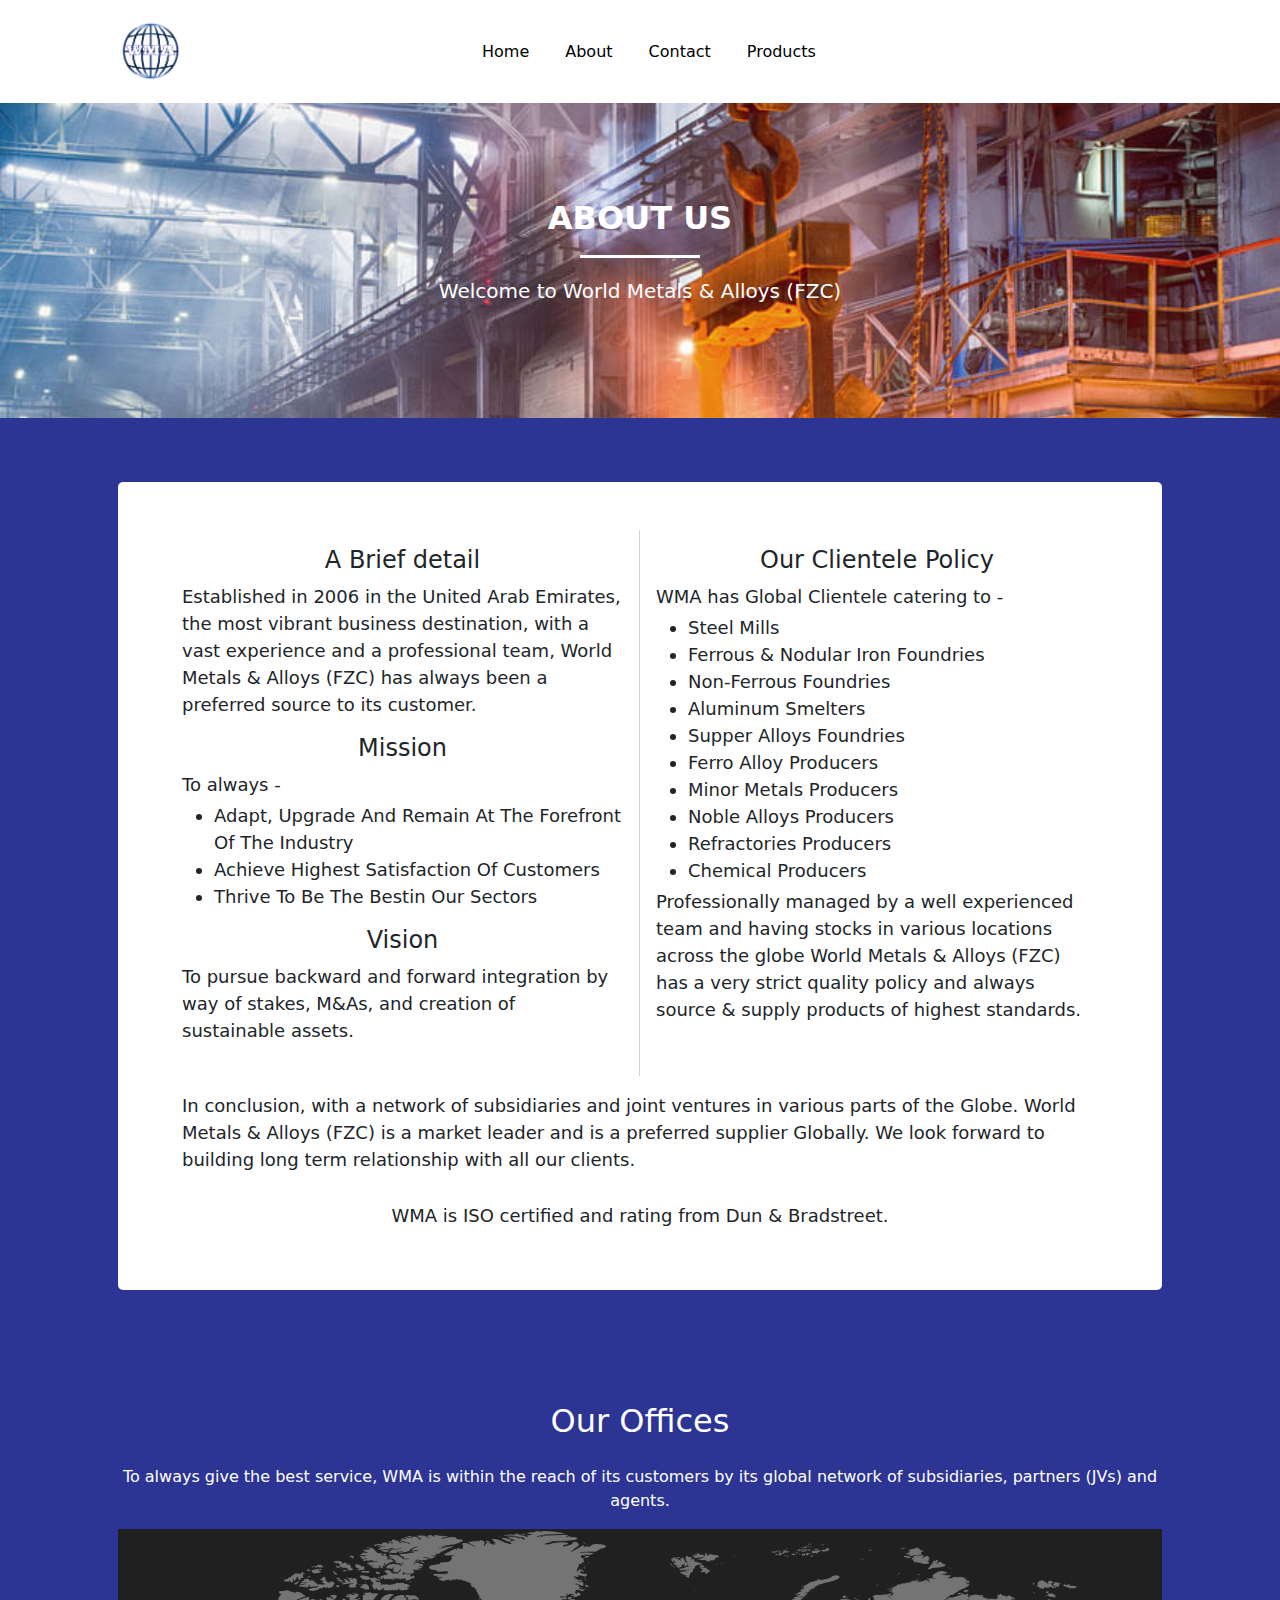
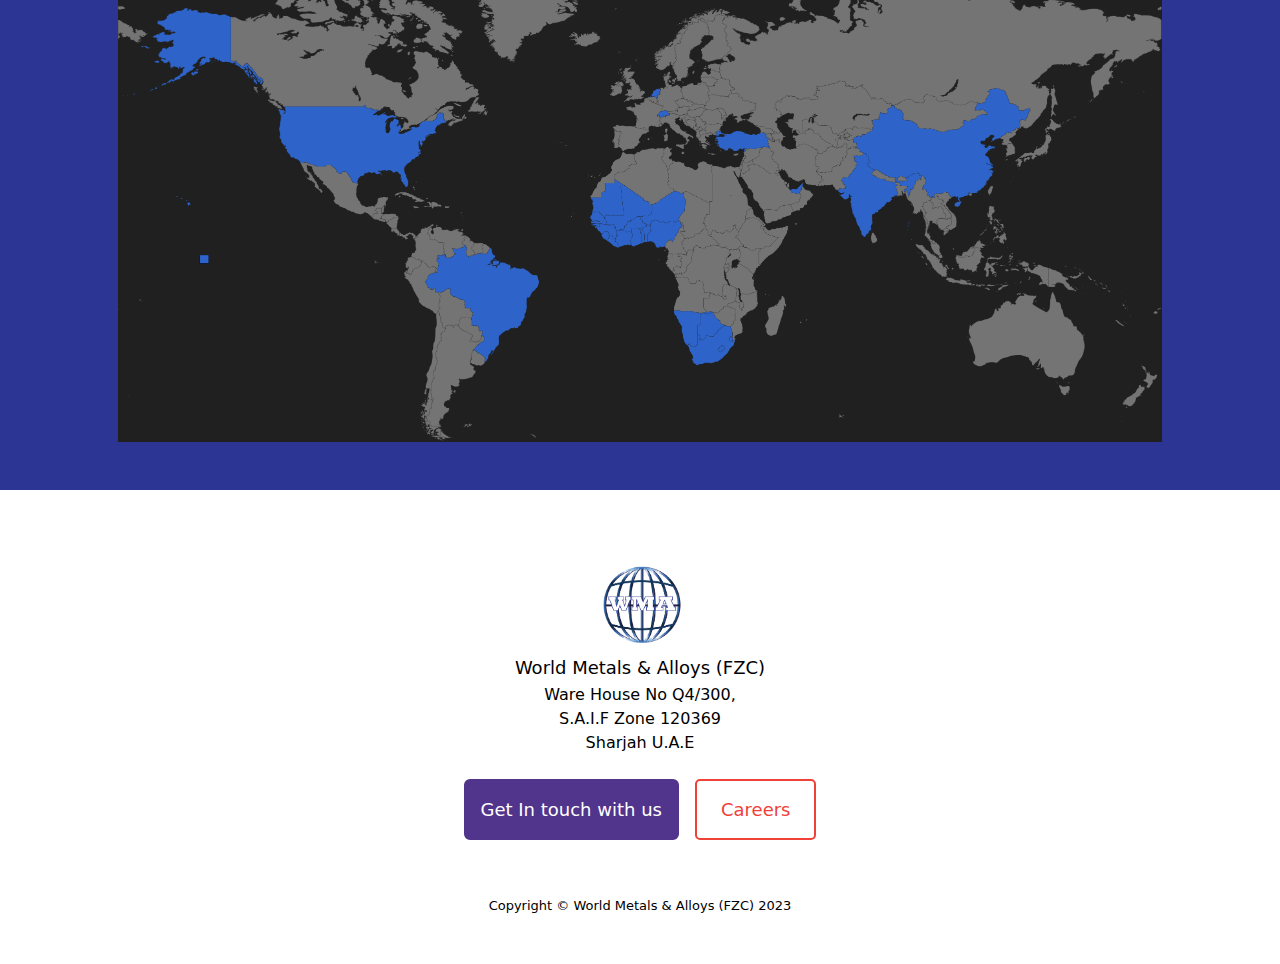
==== commit 7013da69: "webpage finalised" ====
--- a/about/index.html
+++ b/about/index.html
@@ -80,7 +80,7 @@
       </div>
     </nav>
     <!-- Header-->
-    <header class="py-5">
+    <header class="py-5" style="background-image: url(../assets/images/geared-ladle.jpg);">
       <div class="container d-flex px-5">
         <div class="row m-auto gx-5 justify-content-center">
           <div class="text-center my-5">
--- a/css/styles.css
+++ b/css/styles.css
@@ -49,7 +49,7 @@
   border: 2px solid #ef4138;
 }
 
-.font-large{
+.font-large {
   font-size: large;
 }
 
@@ -190,8 +190,8 @@
 
 .profile,
 #about {
-  background-color: black;
-  background-image: url("../assets/images/home-header.jpg");
+  background-color: #2c3494;
+  /* background-image: url("../assets/images/home-header.jpg"); */
   height: 100%;
   background-attachment: fixed;
   background-position: center;
@@ -334,13 +334,55 @@
   color: white;
 }
 
-.contact a{
+.contact a {
   color: lightgray;
 }
 
 .map {
   border: 2px solid white;
   display: flex;
+}
+
+.contact-form form {
+  background-color: white;
+  box-shadow: 8px 8px 5px 1px #212c48;
+  border-top-left-radius: 10px;
+  border-bottom-right-radius: 10px;
+}
+
+.border-right-radius-10{
+  border-bottom-right-radius: 10px;
+  border-top-right-radius: 10px;
+}
+
+.border-left-radius-10{
+  border-bottom-left-radius: 10px;
+  border-top-left-radius: 10px;
+}
+
+.card-box {
+  box-shadow: 8px 8px 5px 1px #212c48;
+}
+
+.contact .contact-form input,
+.contact .contact-form textarea {
+  color: black;
+  border: 1px solid rgb(220, 220, 220);
+  border-bottom: 2px solid #2c3494;
+}
+
+.contact .contact-form input:focus:not(input[type="submit"]:focus),
+.contact .contact-form textarea:focus:not(input[type="submit"]:focus) {
+  border-bottom: 3px solid #2c3494;
+}
+
+.contact form h2,
+.contact form p {
+  color: black;
+}
+
+textarea {
+  height: 30vh;
 }
 
 /* Products */
@@ -410,3 +452,7 @@
 .navbar-logo {
   height: 7vh;
 }
+
+:focus-visible {
+  outline: none;
+}
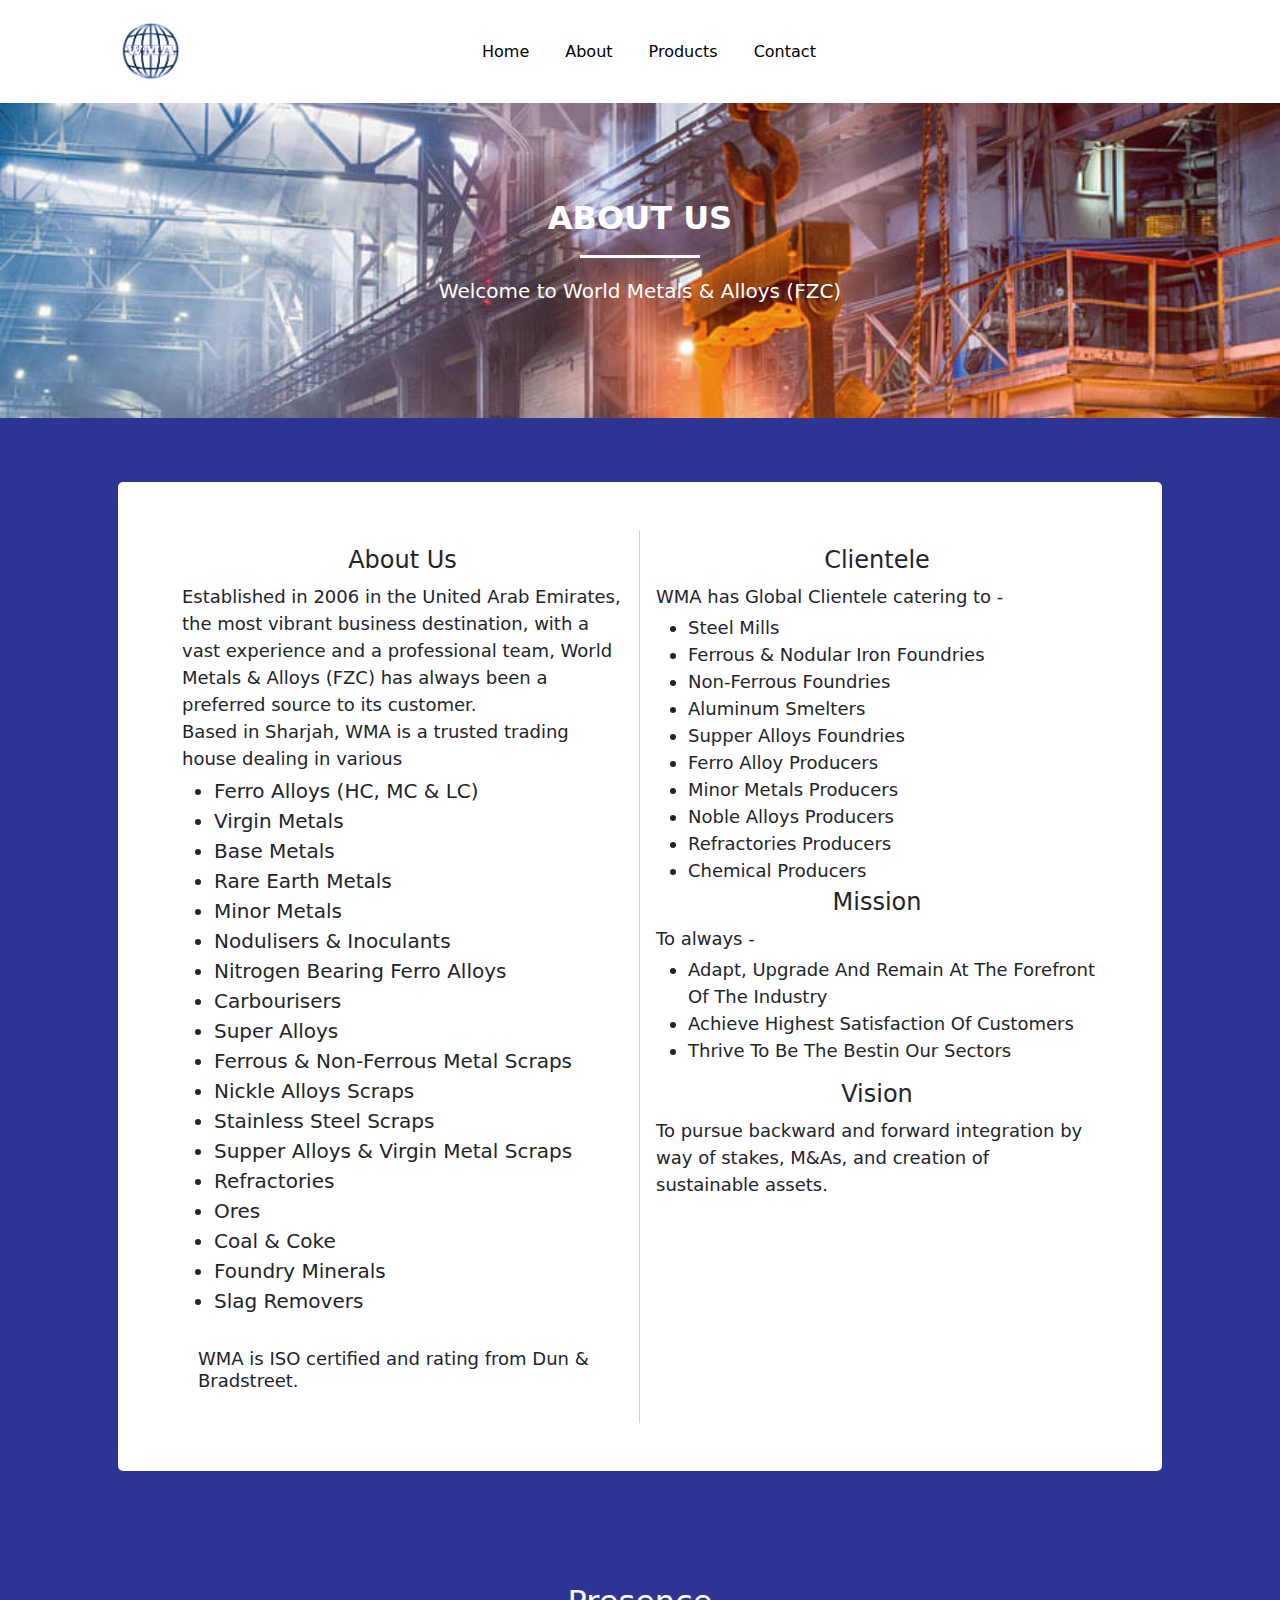
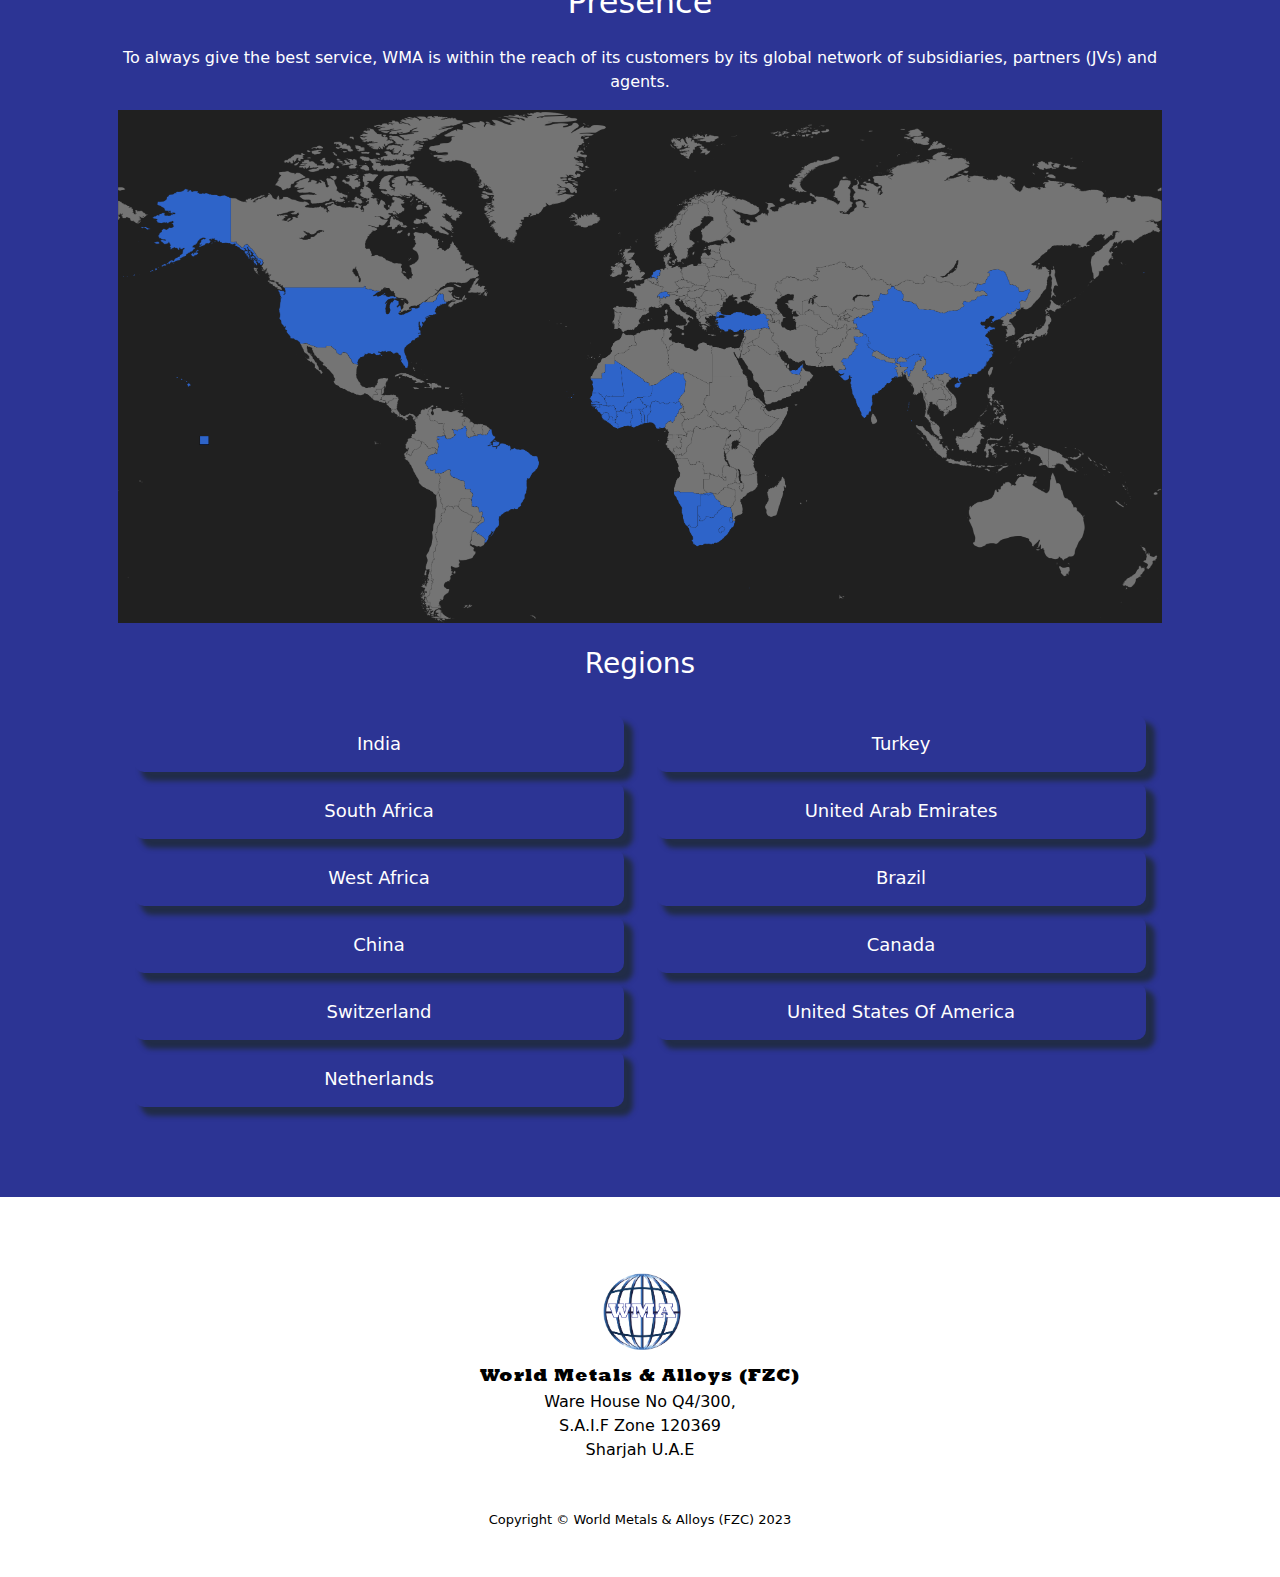
==== commit aba09da8: "finalised" ====
--- a/about/index.html
+++ b/about/index.html
@@ -50,10 +50,10 @@
             </li>
             <li class="nav-item"><a class="nav-link active">About</a></li>
             <li class="nav-item">
+              <a class="nav-link" href="../products/">Products</a>
+            </li>
+            <li class="nav-item">
               <a class="nav-link" href="../contact/">Contact</a>
-            </li>
-            <li class="nav-item">
-              <a class="nav-link" href="../products/">Products</a>
             </li>
             <li class="nav-item">
               <div id="google_translate_element" class="nav-link"></div>
@@ -80,7 +80,10 @@
       </div>
     </nav>
     <!-- Header-->
-    <header class="py-5" style="background-image: url(../assets/images/geared-ladle.jpg);">
+    <header
+      class="py-5"
+      style="background-image: url(../assets/images/geared-ladle.jpg)"
+    >
       <div class="container d-flex px-5">
         <div class="row m-auto gx-5 justify-content-center">
           <div class="text-center my-5">
@@ -94,38 +97,46 @@
       <div class="container px-md-5 px-4 py-3">
         <div class="detail p-md-5 p-4 d-flex flex-wrap">
           <div class="col-md-6 p-3 border-right">
-            <h2 class="mb-2">A Brief detail</h2>
-            <p class="lead mb-3">
-              Established in 2006 in the
-              United Arab Emirates, the most vibrant business destination, with
-              a vast experience and a professional team, World Metals & Alloys
-              (FZC) has always been a preferred source to its customer.
+            <h2 class="mb-2">About Us</h2>
+            <p class="lead mb-1">
+              Established in 2006 in the United Arab Emirates, the most vibrant
+              business destination, with a vast experience and a professional
+              team, World Metals & Alloys (FZC) has always been a preferred
+              source to its customer. <br />Based in Sharjah, WMA is a trusted
+              trading house dealing in various
             </p>
-            <h2 class="mb-2">Mission</h2>
-            <p class="lead mb-1">To always -</p>
-            <ul>
-              <li class="fw-light font-large">
-                Adapt, upgrade and remain at the forefront of the industry
-              </li>
-              <li class="fw-light font-large">
-                Achieve highest satisfaction of customers
-              </li>
-              <li class="fw-light font-large">
-                Thrive to be the bestin our sectors
-              </li>
+            <ul class="lead mb-3">
+              <li>Ferro Alloys (HC, MC & LC)</li>
+              <li>Virgin Metals</li>
+              <li>Base Metals</li>
+              <li>Rare Earth Metals</li>
+              <li>Minor Metals</li>
+              <li>Nodulisers & Inoculants</li>
+              <li>Nitrogen Bearing Ferro Alloys</li>
+              <li>Carbourisers</li>
+              <li>Super Alloys</li>
+              <li>Ferrous & Non-Ferrous Metal Scraps</li>
+              <li>Nickle Alloys Scraps</li>
+              <li>Stainless Steel Scraps</li>
+              <li>Supper Alloys & Virgin Metal Scraps</li>
+              <li>Refractories</li>
+              <li>Ores</li>
+              <li>Coal & Coke</li>
+              <li>Foundry Minerals</li>
+              <li>Slag Removers</li>
             </ul>
-            <h2 class="mb-2">Vision</h2>
-            <p class="lead">
-              To pursue backward and forward integration by way of stakes, M&As,
-              and creation of sustainable assets.
-            </p>
+            <h3 class="p-3">
+              WMA is ISO certified and rating from Dun & Bradstreet.
+            </h3>
           </div>
           <div class="col-md-6 p-3">
-            <h2 class="mb-2">Our Clientele Policy</h2>
+            <h2 class="mb-2">Clientele</h2>
             <p class="lead mb-1">WMA has Global Clientele catering to -</p>
             <ul class="mb-1">
               <li class="fw-light font-large">Steel mills</li>
-              <li class="fw-light font-large">Ferrous & Nodular Iron Foundries</li>
+              <li class="fw-light font-large">
+                Ferrous & Nodular Iron Foundries
+              </li>
               <li class="fw-light font-large">Non-Ferrous Foundries</li>
               <li class="fw-light font-large">Aluminum Smelters</li>
               <li class="fw-light font-large">Supper Alloys Foundries</li>
@@ -135,37 +146,69 @@
               <li class="fw-light font-large">Refractories Producers</li>
               <li class="fw-light font-large">Chemical Producers</li>
             </ul>
+            <h2 class="mb-2">Mission</h2>
+            <p class="lead mb-1">To always -</p>
+            <ul>
+              <li class="fw-light font-large">
+                Adapt, upgrade and remain at the forefront of the industry
+              </li>
+              <li class="fw-light font-large">
+                Achieve highest satisfaction of customers
+              </li>
+              <li class="fw-light font-large">
+                Thrive to be the bestin our sectors
+              </li>
+            </ul>
+            <h2 class="mb-2">Vision</h2>
             <p class="lead">
+              To pursue backward and forward integration by way of stakes, M&As,
+              and creation of sustainable assets.
+            </p>
+            <!-- <p class="lead">
               Professionally managed by a well experienced team and having
               stocks in various locations across the globe World Metals & Alloys
               (FZC) has a very strict quality policy and always source & supply
               products of highest standards.
-            </p>
+            </p> -->
           </div>
 
-          <p class="lead p-3 pb-0">
+          <!-- <p class="lead p-3 pb-0">
             <strong>In conclusion,</strong> with a network of subsidiaries and
             joint ventures in various parts of the Globe. World Metals & Alloys
             (FZC) is a market leader and is a preferred supplier Globally. We
             look forward to building long term relationship with all our
             clients.
-          </p>
-
-          <h3 class="p-3">
-            WMA is ISO certified and rating from Dun & Bradstreet.
-          </h3>
+          </p> -->
         </div>
       </div>
     </section>
 
     <section class="subsidiaries container p-5">
-      <h2 class="mb-4 text-center">Our Offices</h2>
+      <h2 class="mb-4 text-center">Presence</h2>
       <p class="text-center">
         To always give the best service, WMA is within the reach of its
         customers by its global network of subsidiaries, partners (JVs) and
         agents.
       </p>
       <img class="img-fluid" src="../assets/images/Johannesburg.png" />
+      <div class="d-flex flex-wrap regions">
+        <h3 class="pt-4 text-center col-12">Regions</h3>
+        <ul class="col-6 p-3" type="none">
+          <li>India</li>
+          <li>South Africa</li>
+          <li>West Africa</li>
+          <li>China</li>
+          <li>Switzerland</li>
+          <li>Netherlands</li>
+        </ul>
+        <ul class="col-6 p-3" type="none">
+          <li>Turkey</li>
+          <li>United Arab Emirates</li>
+          <li>Brazil</li>
+          <li>Canada</li>
+          <li>United States of America</li>
+        </ul>
+      </div>
     </section>
 
     <footer class="py-5">
@@ -175,21 +218,11 @@
           alt="WMA"
           class="logo col-1 mt-4 mb-2 m-auto"
         />
-        <h5 class="mb-1 col-12">World Metals & Alloys (FZC)</h5>
+        <h5 class="mb-1 col-12 rockwell-font">World Metals & Alloys (FZC)</h5>
         <p class="mb-0 col-12">Ware House No Q4/300,</p>
         <p class="mb-0 col-12">S.A.I.F Zone 120369</p>
         <p class="col-12">Sharjah U.A.E</p>
-        <div class="d-grid gap-3 d-sm-flex justify-content-sm-center p-4 pt-2 col-12">
-          <a target="_blank" class="btn btn-primary" href="contact/"
-            >Get In touch with us</a
-          >
-          <a
-            target="_blank"
-            class="careers btn-lg px-4"
-            href="https://www.linkedin.com"
-            >Careers</a
-          >
-        </div>
+
         <div class="social-media mb-2 col-12">
           <a
             target="_blank"
--- a/css/styles.css
+++ b/css/styles.css
@@ -6,6 +6,18 @@
   -moz-user-select: none;
   -ms-user-select: none;
   user-select: none;
+}
+
+@font-face {
+  src: url(../assets/font/rockeb.ttf);
+  font-family: "Rockwell";
+  font-display: swap;
+}
+
+.rockwell-font {
+  font-family: "Rockwell";
+  letter-spacing: 1px;
+  /* font-weight: 800!important; */
 }
 
 body {
@@ -350,12 +362,12 @@
   border-bottom-right-radius: 10px;
 }
 
-.border-right-radius-10{
+.border-right-radius-10 {
   border-bottom-right-radius: 10px;
   border-top-right-radius: 10px;
 }
 
-.border-left-radius-10{
+.border-left-radius-10 {
   border-bottom-left-radius: 10px;
   border-top-left-radius: 10px;
 }
@@ -456,3 +468,21 @@
 :focus-visible {
   outline: none;
 }
+
+.regions li {
+  text-align: center;
+  font-size: large;
+  padding: 15px 0px;
+  /* border: 1px solid white;*/
+  border-radius: 10px;
+  margin: 10px 0px;
+  box-shadow: 8px 8px 5px 1px #212c48;
+}
+
+.goog-te-gadget-icon{
+  display: none;
+}
+
+.VIpgJd-ZVi9od-xl07Ob-lTBxed{
+  display: flex;
+}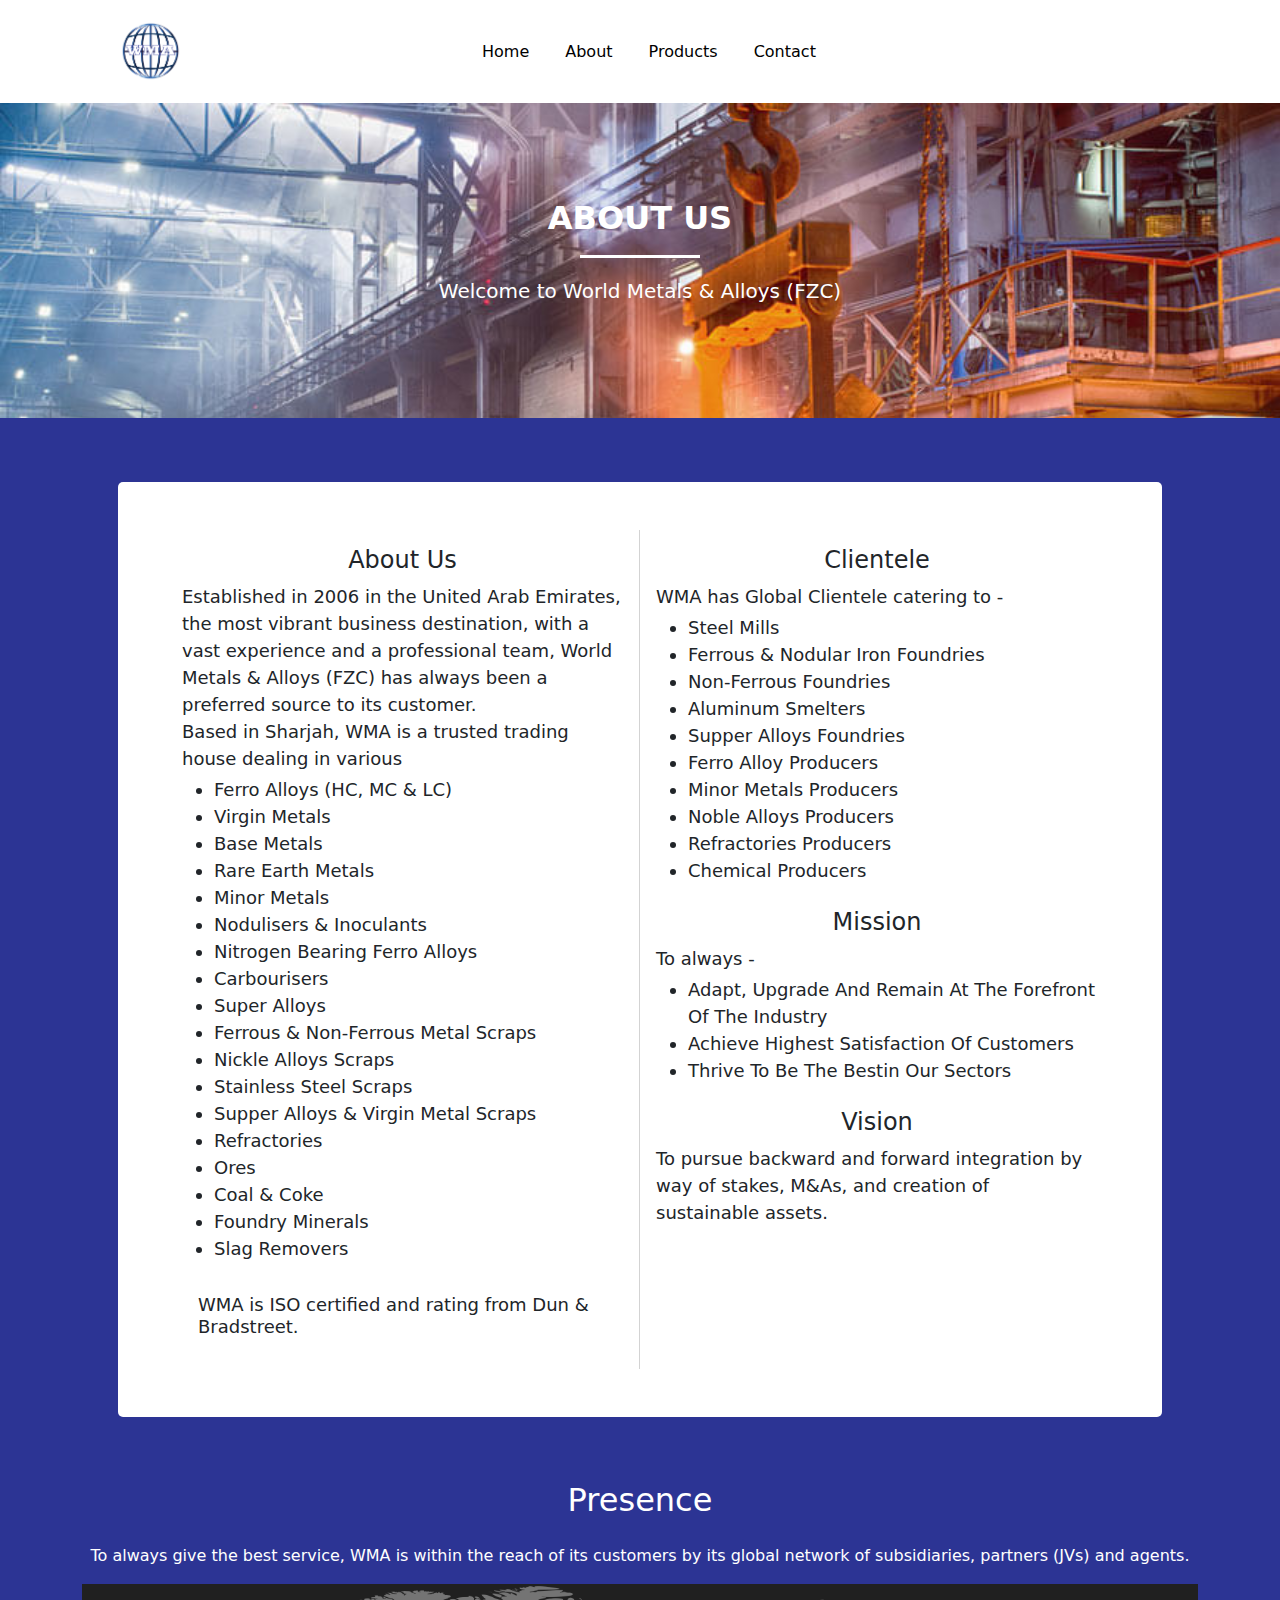
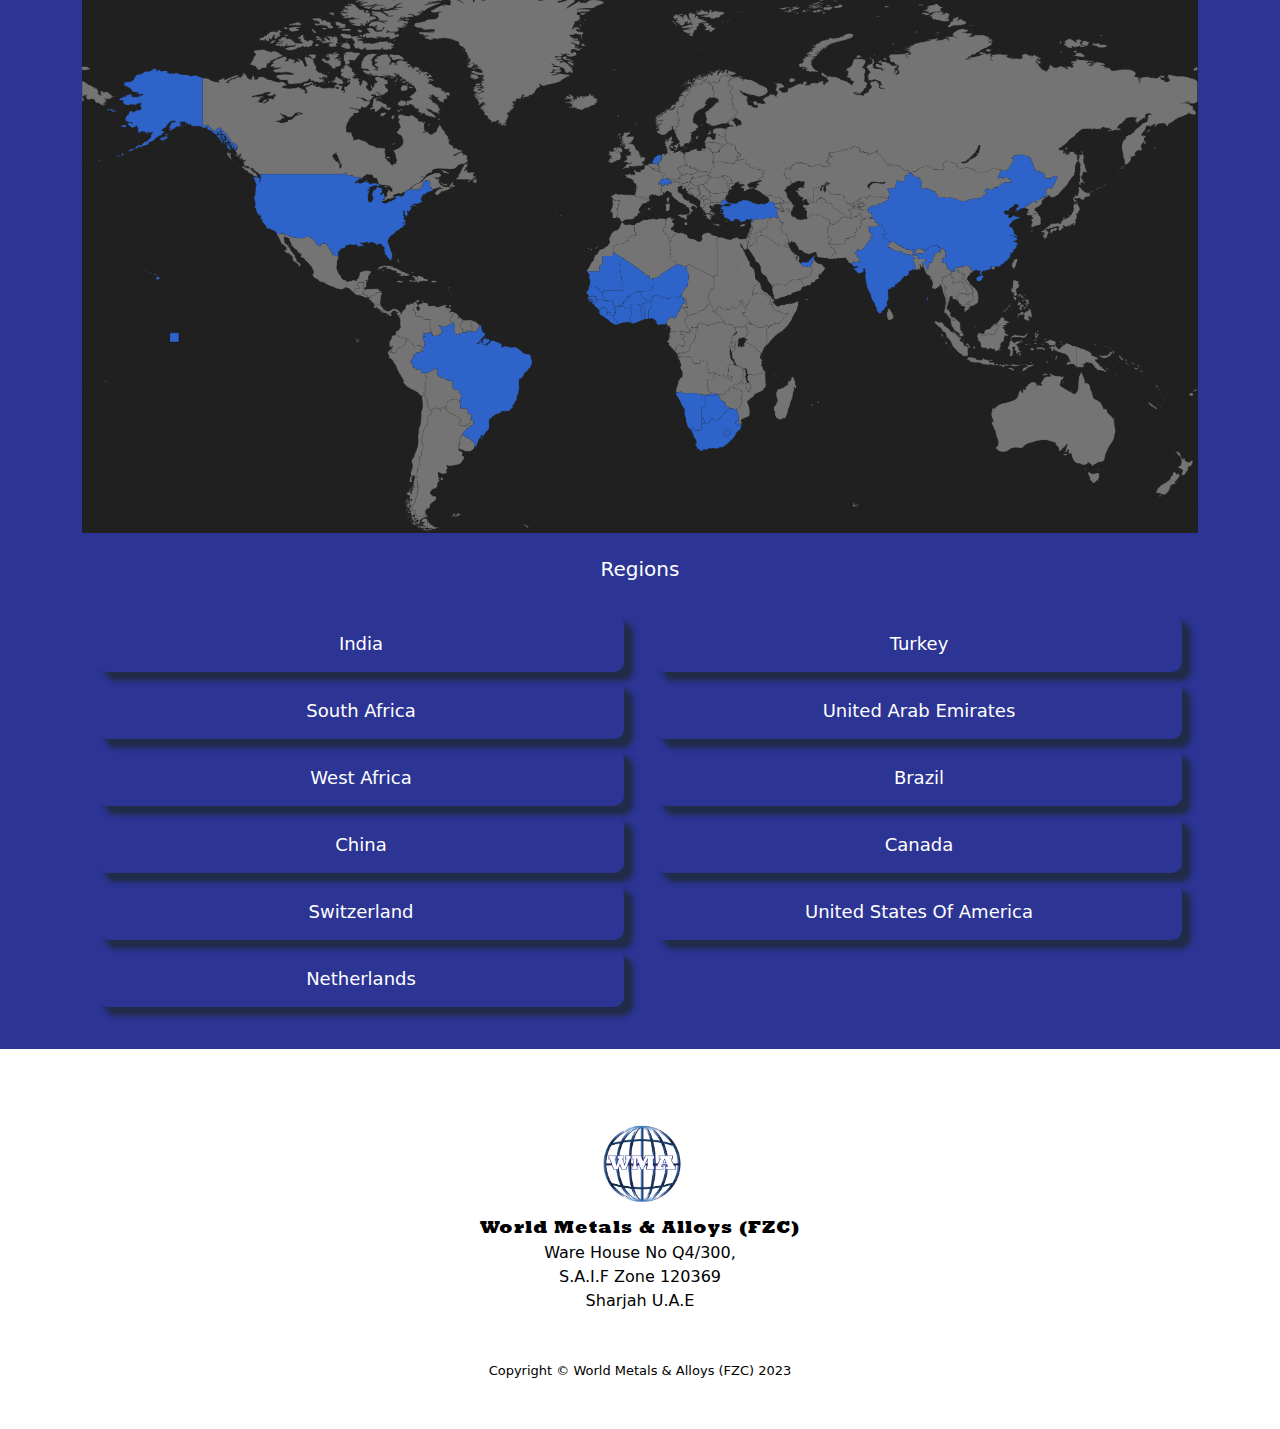
==== commit 275fb143: "done" ====
--- a/about/index.html
+++ b/about/index.html
@@ -106,24 +106,24 @@
               trading house dealing in various
             </p>
             <ul class="lead mb-3">
-              <li>Ferro Alloys (HC, MC & LC)</li>
-              <li>Virgin Metals</li>
-              <li>Base Metals</li>
-              <li>Rare Earth Metals</li>
-              <li>Minor Metals</li>
-              <li>Nodulisers & Inoculants</li>
-              <li>Nitrogen Bearing Ferro Alloys</li>
-              <li>Carbourisers</li>
-              <li>Super Alloys</li>
-              <li>Ferrous & Non-Ferrous Metal Scraps</li>
-              <li>Nickle Alloys Scraps</li>
-              <li>Stainless Steel Scraps</li>
-              <li>Supper Alloys & Virgin Metal Scraps</li>
-              <li>Refractories</li>
-              <li>Ores</li>
-              <li>Coal & Coke</li>
-              <li>Foundry Minerals</li>
-              <li>Slag Removers</li>
+              <li class="fw-light font-large">Ferro Alloys (HC, MC & LC)</li>
+              <li class="fw-light font-large">Virgin Metals</li>
+              <li class="fw-light font-large">Base Metals</li>
+              <li class="fw-light font-large">Rare Earth Metals</li>
+              <li class="fw-light font-large">Minor Metals</li>
+              <li class="fw-light font-large">Nodulisers & Inoculants</li>
+              <li class="fw-light font-large">Nitrogen Bearing Ferro Alloys</li>
+              <li class="fw-light font-large">Carbourisers</li>
+              <li class="fw-light font-large">Super Alloys</li>
+              <li class="fw-light font-large">Ferrous & Non-Ferrous Metal Scraps</li>
+              <li class="fw-light font-large">Nickle Alloys Scraps</li>
+              <li class="fw-light font-large">Stainless Steel Scraps</li>
+              <li class="fw-light font-large">Supper Alloys & Virgin Metal Scraps</li>
+              <li class="fw-light font-large">Refractories</li>
+              <li class="fw-light font-large">Ores</li>
+              <li class="fw-light font-large">Coal & Coke</li>
+              <li class="fw-light font-large">Foundry Minerals</li>
+              <li class="fw-light font-large">Slag Removers</li>
             </ul>
             <h3 class="p-3">
               WMA is ISO certified and rating from Dun & Bradstreet.
@@ -132,7 +132,7 @@
           <div class="col-md-6 p-3">
             <h2 class="mb-2">Clientele</h2>
             <p class="lead mb-1">WMA has Global Clientele catering to -</p>
-            <ul class="mb-1">
+            <ul class="mb-4">
               <li class="fw-light font-large">Steel mills</li>
               <li class="fw-light font-large">
                 Ferrous & Nodular Iron Foundries
@@ -148,7 +148,7 @@
             </ul>
             <h2 class="mb-2">Mission</h2>
             <p class="lead mb-1">To always -</p>
-            <ul>
+            <ul class="mb-4">
               <li class="fw-light font-large">
                 Adapt, upgrade and remain at the forefront of the industry
               </li>
@@ -183,7 +183,7 @@
       </div>
     </section>
 
-    <section class="subsidiaries container p-5">
+    <section class="subsidiaries container">
       <h2 class="mb-4 text-center">Presence</h2>
       <p class="text-center">
         To always give the best service, WMA is within the reach of its
@@ -192,8 +192,8 @@
       </p>
       <img class="img-fluid" src="../assets/images/Johannesburg.png" />
       <div class="d-flex flex-wrap regions">
-        <h3 class="pt-4 text-center col-12">Regions</h3>
-        <ul class="col-6 p-3" type="none">
+        <h5 class="pt-4 text-center col-12">Regions</h5>
+        <ul class="col-6 p-md-3 p-1" type="none">
           <li>India</li>
           <li>South Africa</li>
           <li>West Africa</li>
@@ -201,7 +201,7 @@
           <li>Switzerland</li>
           <li>Netherlands</li>
         </ul>
-        <ul class="col-6 p-3" type="none">
+        <ul class="col-6 p-md-3 p-1" type="none">
           <li>Turkey</li>
           <li>United Arab Emirates</li>
           <li>Brazil</li>
@@ -216,7 +216,7 @@
         <img
           src="../assets/images/logo.png"
           alt="WMA"
-          class="logo col-1 mt-4 mb-2 m-auto"
+          class="logo col-3 col-lg-1 mt-4 mb-2 m-auto"
         />
         <h5 class="mb-1 col-12 rockwell-font">World Metals & Alloys (FZC)</h5>
         <p class="mb-0 col-12">Ware House No Q4/300,</p>
--- a/css/styles.css
+++ b/css/styles.css
@@ -485,4 +485,8 @@
 
 .VIpgJd-ZVi9od-xl07Ob-lTBxed{
   display: flex;
+}
+
+.btn:hover{
+  color: initial;
 }